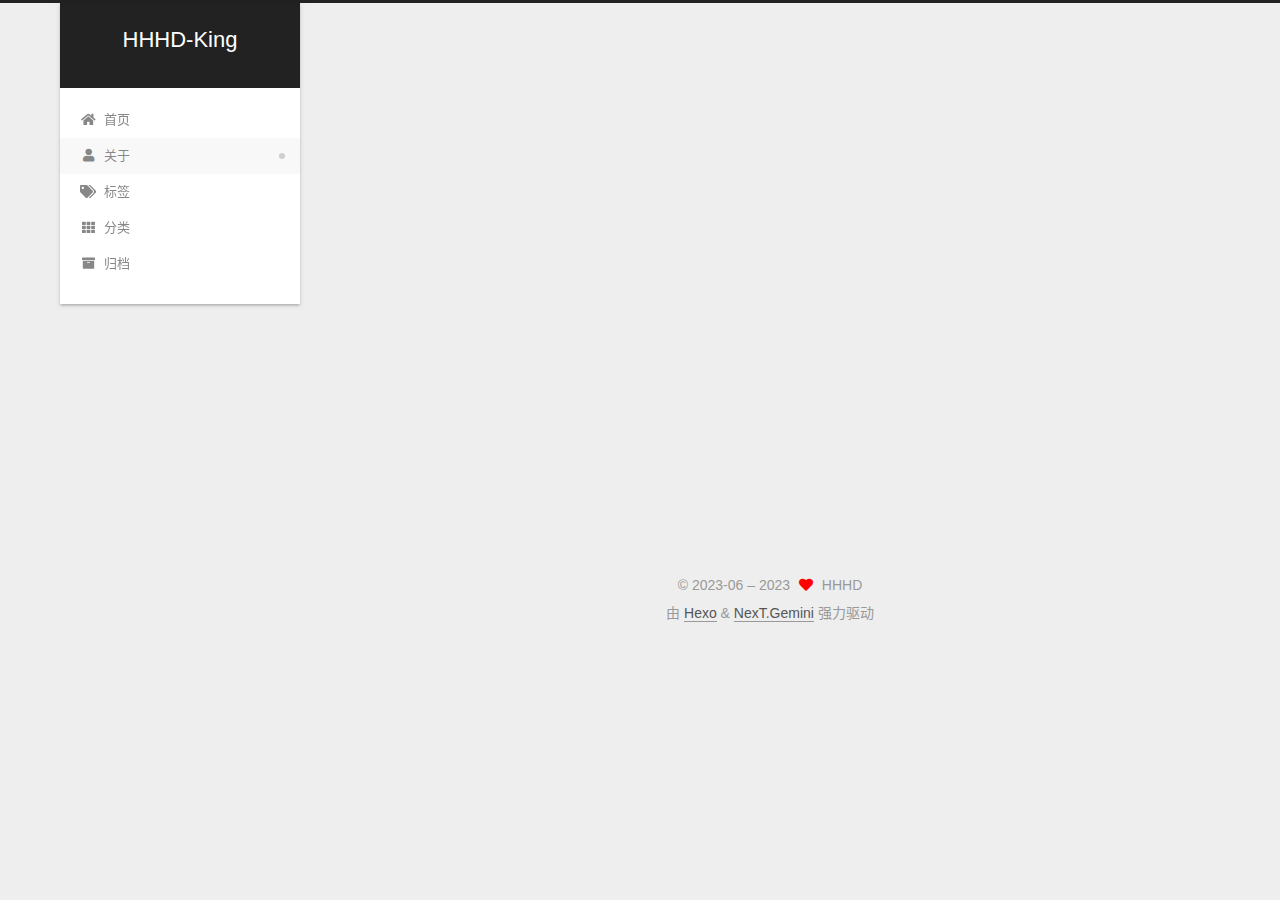
==== about/index.html @ 6ba6b98e "Site updated: 2023-06-23 20:03:58" ====
<!DOCTYPE html>
<html lang="zh-CN">
<head>
  <meta charset="UTF-8">
<meta name="viewport" content="width=device-width, initial-scale=1, maximum-scale=2">
<meta name="theme-color" content="#222">
<meta name="generator" content="Hexo 6.3.0">
  <link rel="apple-touch-icon" sizes="180x180" href="/images/apple-touch-icon-next.png">
  <link rel="icon" type="image/png" sizes="32x32" href="/images/favicon-32x32-next.png">
  <link rel="icon" type="image/png" sizes="16x16" href="/images/favicon-16x16-next.png">
  <link rel="mask-icon" href="/images/logo.svg" color="#222">

<link rel="stylesheet" href="/css/main.css">


<link rel="stylesheet" href="/lib/font-awesome/css/all.min.css">

<script id="hexo-configurations">
    var NexT = window.NexT || {};
    var CONFIG = {"hostname":"example.com","root":"/","scheme":"Gemini","version":"7.8.0","exturl":false,"sidebar":{"position":"left","display":"post","padding":18,"offset":12,"onmobile":false},"copycode":{"enable":false,"show_result":false,"style":null},"back2top":{"enable":true,"sidebar":false,"scrollpercent":false},"bookmark":{"enable":false,"color":"#222","save":"auto"},"fancybox":false,"mediumzoom":false,"lazyload":false,"pangu":false,"comments":{"style":"tabs","active":null,"storage":true,"lazyload":false,"nav":null},"algolia":{"hits":{"per_page":10},"labels":{"input_placeholder":"Search for Posts","hits_empty":"We didn't find any results for the search: ${query}","hits_stats":"${hits} results found in ${time} ms"}},"localsearch":{"enable":false,"trigger":"auto","top_n_per_article":1,"unescape":false,"preload":false},"motion":{"enable":true,"async":false,"transition":{"post_block":"fadeIn","post_header":"slideDownIn","post_body":"slideDownIn","coll_header":"slideLeftIn","sidebar":"slideUpIn"}}};
  </script>

  <meta name="description" content="时间有限">
<meta property="og:type" content="website">
<meta property="og:title" content="关于">
<meta property="og:url" content="http://example.com/about/index.html">
<meta property="og:site_name" content="HHHD-King">
<meta property="og:description" content="时间有限">
<meta property="og:locale" content="zh_CN">
<meta property="article:published_time" content="2023-06-23T11:32:41.000Z">
<meta property="article:modified_time" content="2023-06-23T11:34:13.436Z">
<meta property="article:author" content="HHHD">
<meta name="twitter:card" content="summary">

<link rel="canonical" href="http://example.com/about/">


<script id="page-configurations">
  // https://hexo.io/docs/variables.html
  CONFIG.page = {
    sidebar: "",
    isHome : false,
    isPost : false,
    lang   : 'zh-CN'
  };
</script>

  <title>关于 | HHHD-King
</title>
  






  <noscript>
  <style>
  .use-motion .brand,
  .use-motion .menu-item,
  .sidebar-inner,
  .use-motion .post-block,
  .use-motion .pagination,
  .use-motion .comments,
  .use-motion .post-header,
  .use-motion .post-body,
  .use-motion .collection-header { opacity: initial; }

  .use-motion .site-title,
  .use-motion .site-subtitle {
    opacity: initial;
    top: initial;
  }

  .use-motion .logo-line-before i { left: initial; }
  .use-motion .logo-line-after i { right: initial; }
  </style>
</noscript>

</head>

<body itemscope itemtype="http://schema.org/WebPage">
  <div class="container use-motion">
    <div class="headband"></div>

    <header class="header" itemscope itemtype="http://schema.org/WPHeader">
      <div class="header-inner"><div class="site-brand-container">
  <div class="site-nav-toggle">
    <div class="toggle" aria-label="切换导航栏">
      <span class="toggle-line toggle-line-first"></span>
      <span class="toggle-line toggle-line-middle"></span>
      <span class="toggle-line toggle-line-last"></span>
    </div>
  </div>

  <div class="site-meta">

    <a href="/" class="brand" rel="start">
      <span class="logo-line-before"><i></i></span>
      <h1 class="site-title">HHHD-King</h1>
      <span class="logo-line-after"><i></i></span>
    </a>
      <p class="site-subtitle" itemprop="description"> </p>
  </div>

  <div class="site-nav-right">
    <div class="toggle popup-trigger">
    </div>
  </div>
</div>




<nav class="site-nav">
  <ul id="menu" class="main-menu menu">
        <li class="menu-item menu-item-home">

    <a href="/" rel="section"><i class="fa fa-home fa-fw"></i>首页</a>

  </li>
        <li class="menu-item menu-item-about">

    <a href="/about/" rel="section"><i class="fa fa-user fa-fw"></i>关于</a>

  </li>
        <li class="menu-item menu-item-tags">

    <a href="/tags/" rel="section"><i class="fa fa-tags fa-fw"></i>标签</a>

  </li>
        <li class="menu-item menu-item-categories">

    <a href="/categories/" rel="section"><i class="fa fa-th fa-fw"></i>分类</a>

  </li>
        <li class="menu-item menu-item-archives">

    <a href="/archives/" rel="section"><i class="fa fa-archive fa-fw"></i>归档</a>

  </li>
  </ul>
</nav>




</div>
    </header>

    
  <div class="back-to-top">
    <i class="fa fa-arrow-up"></i>
    <span>0%</span>
  </div>


    <main class="main">
      <div class="main-inner">
        <div class="content-wrap">
          
  
  

          <div class="content page posts-expand">
            

    
    
    
    <div class="post-block" lang="zh-CN">
      <header class="post-header">

<h1 class="post-title" itemprop="name headline">关于
</h1>

<div class="post-meta">
  

</div>

</header>

      
      
      
      <div class="post-body">
          
      </div>
      
      
      
    </div>
    

    
    
    


          </div>
          

<script>
  window.addEventListener('tabs:register', () => {
    let { activeClass } = CONFIG.comments;
    if (CONFIG.comments.storage) {
      activeClass = localStorage.getItem('comments_active') || activeClass;
    }
    if (activeClass) {
      let activeTab = document.querySelector(`a[href="#comment-${activeClass}"]`);
      if (activeTab) {
        activeTab.click();
      }
    }
  });
  if (CONFIG.comments.storage) {
    window.addEventListener('tabs:click', event => {
      if (!event.target.matches('.tabs-comment .tab-content .tab-pane')) return;
      let commentClass = event.target.classList[1];
      localStorage.setItem('comments_active', commentClass);
    });
  }
</script>

        </div>
          
  
  <div class="toggle sidebar-toggle">
    <span class="toggle-line toggle-line-first"></span>
    <span class="toggle-line toggle-line-middle"></span>
    <span class="toggle-line toggle-line-last"></span>
  </div>

  <aside class="sidebar">
    <div class="sidebar-inner">

      <ul class="sidebar-nav motion-element">
        <li class="sidebar-nav-toc">
          文章目录
        </li>
        <li class="sidebar-nav-overview">
          站点概览
        </li>
      </ul>

      <!--noindex-->
      <div class="post-toc-wrap sidebar-panel">
      </div>
      <!--/noindex-->

      <div class="site-overview-wrap sidebar-panel">
        <div class="site-author motion-element" itemprop="author" itemscope itemtype="http://schema.org/Person">
    <img class="site-author-image" itemprop="image" alt="HHHD"
      src="/images/%E7%9D%AB%E8%A7%92%E5%AE%88%E5%AE%AB6.jpg">
  <p class="site-author-name" itemprop="name">HHHD</p>
  <div class="site-description" itemprop="description">时间有限</div>
</div>
<div class="site-state-wrap motion-element">
  <nav class="site-state">
      <div class="site-state-item site-state-posts">
          <a href="/archives/">
        
          <span class="site-state-item-count">1</span>
          <span class="site-state-item-name">日志</span>
        </a>
      </div>
  </nav>
</div>



      </div>

    </div>
  </aside>
  <div id="sidebar-dimmer"></div>


      </div>
    </main>

    <footer class="footer">
      <div class="footer-inner">
        

        

<div class="copyright">
  
  &copy; 2023-06 – 
  <span itemprop="copyrightYear">2023</span>
  <span class="with-love">
    <i class="fa fa-heart"></i>
  </span>
  <span class="author" itemprop="copyrightHolder">HHHD</span>
</div>
  <div class="powered-by">由 <a href="https://hexo.io/" class="theme-link" rel="noopener" target="_blank">Hexo</a> & <a href="https://theme-next.org/" class="theme-link" rel="noopener" target="_blank">NexT.Gemini</a> 强力驱动
  </div>

        








      </div>
    </footer>
  </div>

  
  <script src="/lib/anime.min.js"></script>
  <script src="/lib/velocity/velocity.min.js"></script>
  <script src="/lib/velocity/velocity.ui.min.js"></script>

<script src="/js/utils.js"></script>

<script src="/js/motion.js"></script>


<script src="/js/schemes/pisces.js"></script>


<script src="/js/next-boot.js"></script>




  















  

  

</body>
</html>
---- css/main.css ----
:root {
  --body-bg-color: #eee;
  --content-bg-color: #fff;
  --card-bg-color: #f5f5f5;
  --text-color: #555;
  --blockquote-color: #666;
  --link-color: #555;
  --link-hover-color: #222;
  --brand-color: #fff;
  --brand-hover-color: #fff;
  --table-row-odd-bg-color: #f9f9f9;
  --table-row-hover-bg-color: #f5f5f5;
  --menu-item-bg-color: #f5f5f5;
  --btn-default-bg: #fff;
  --btn-default-color: #555;
  --btn-default-border-color: #555;
  --btn-default-hover-bg: #222;
  --btn-default-hover-color: #fff;
  --btn-default-hover-border-color: #222;
}
html {
  line-height: 1.15; /* 1 */
  -webkit-text-size-adjust: 100%; /* 2 */
}
body {
  margin: 0;
}
main {
  display: block;
}
h1 {
  font-size: 2em;
  margin: 0.67em 0;
}
hr {
  box-sizing: content-box; /* 1 */
  height: 0; /* 1 */
  overflow: visible; /* 2 */
}
pre {
  font-family: monospace, monospace; /* 1 */
  font-size: 1em; /* 2 */
}
a {
  background: transparent;
}
abbr[title] {
  border-bottom: none; /* 1 */
  text-decoration: underline; /* 2 */
  text-decoration: underline dotted; /* 2 */
}
b,
strong {
  font-weight: bolder;
}
code,
kbd,
samp {
  font-family: monospace, monospace; /* 1 */
  font-size: 1em; /* 2 */
}
small {
  font-size: 80%;
}
sub,
sup {
  font-size: 75%;
  line-height: 0;
  position: relative;
  vertical-align: baseline;
}
sub {
  bottom: -0.25em;
}
sup {
  top: -0.5em;
}
img {
  border-style: none;
}
button,
input,
optgroup,
select,
textarea {
  font-family: inherit; /* 1 */
  font-size: 100%; /* 1 */
  line-height: 1.15; /* 1 */
  margin: 0; /* 2 */
}
button,
input {
/* 1 */
  overflow: visible;
}
button,
select {
/* 1 */
  text-transform: none;
}
button,
[type='button'],
[type='reset'],
[type='submit'] {
  -webkit-appearance: button;
}
button::-moz-focus-inner,
[type='button']::-moz-focus-inner,
[type='reset']::-moz-focus-inner,
[type='submit']::-moz-focus-inner {
  border-style: none;
  padding: 0;
}
button:-moz-focusring,
[type='button']:-moz-focusring,
[type='reset']:-moz-focusring,
[type='submit']:-moz-focusring {
  outline: 1px dotted ButtonText;
}
fieldset {
  padding: 0.35em 0.75em 0.625em;
}
legend {
  box-sizing: border-box; /* 1 */
  color: inherit; /* 2 */
  display: table; /* 1 */
  max-width: 100%; /* 1 */
  padding: 0; /* 3 */
  white-space: normal; /* 1 */
}
progress {
  vertical-align: baseline;
}
textarea {
  overflow: auto;
}
[type='checkbox'],
[type='radio'] {
  box-sizing: border-box; /* 1 */
  padding: 0; /* 2 */
}
[type='number']::-webkit-inner-spin-button,
[type='number']::-webkit-outer-spin-button {
  height: auto;
}
[type='search'] {
  outline-offset: -2px; /* 2 */
  -webkit-appearance: textfield; /* 1 */
}
[type='search']::-webkit-search-decoration {
  -webkit-appearance: none;
}
::-webkit-file-upload-button {
  font: inherit; /* 2 */
  -webkit-appearance: button; /* 1 */
}
details {
  display: block;
}
summary {
  display: list-item;
}
template {
  display: none;
}
[hidden] {
  display: none;
}
::selection {
  background: #262a30;
  color: #eee;
}
html,
body {
  height: 100%;
}
body {
  background: var(--body-bg-color);
  color: var(--text-color);
  font-family: 'Lato', "PingFang SC", "Microsoft YaHei", sans-serif;
  font-size: 1em;
  line-height: 2;
}
@media (max-width: 991px) {
  body {
    padding-left: 0 !important;
    padding-right: 0 !important;
  }
}
h1,
h2,
h3,
h4,
h5,
h6 {
  font-family: 'Lato', "PingFang SC", "Microsoft YaHei", sans-serif;
  font-weight: bold;
  line-height: 1.5;
  margin: 20px 0 15px;
}
h1 {
  font-size: 1.5em;
}
h2 {
  font-size: 1.375em;
}
h3 {
  font-size: 1.25em;
}
h4 {
  font-size: 1.125em;
}
h5 {
  font-size: 1em;
}
h6 {
  font-size: 0.875em;
}
p {
  margin: 0 0 20px 0;
}
a,
span.exturl {
  border-bottom: 1px solid #999;
  color: var(--link-color);
  outline: 0;
  text-decoration: none;
  overflow-wrap: break-word;
  word-wrap: break-word;
  cursor: pointer;
}
a:hover,
span.exturl:hover {
  border-bottom-color: var(--link-hover-color);
  color: var(--link-hover-color);
}
iframe,
img,
video {
  display: block;
  margin-left: auto;
  margin-right: auto;
  max-width: 100%;
}
hr {
  background-image: repeating-linear-gradient(-45deg, #ddd, #ddd 4px, transparent 4px, transparent 8px);
  border: 0;
  height: 3px;
  margin: 40px 0;
}
blockquote {
  border-left: 4px solid #ddd;
  color: var(--blockquote-color);
  margin: 0;
  padding: 0 15px;
}
blockquote cite::before {
  content: '-';
  padding: 0 5px;
}
dt {
  font-weight: bold;
}
dd {
  margin: 0;
  padding: 0;
}
kbd {
  background-color: #f5f5f5;
  background-image: linear-gradient(#eee, #fff, #eee);
  border: 1px solid #ccc;
  border-radius: 0.2em;
  box-shadow: 0.1em 0.1em 0.2em rgba(0,0,0,0.1);
  color: #555;
  font-family: inherit;
  padding: 0.1em 0.3em;
  white-space: nowrap;
}
.table-container {
  overflow: auto;
}
table {
  border-collapse: collapse;
  border-spacing: 0;
  font-size: 0.875em;
  margin: 0 0 20px 0;
  width: 100%;
}
tbody tr:nth-of-type(odd) {
  background: var(--table-row-odd-bg-color);
}
tbody tr:hover {
  background: var(--table-row-hover-bg-color);
}
caption,
th,
td {
  font-weight: normal;
  padding: 8px;
  vertical-align: middle;
}
th,
td {
  border: 1px solid #ddd;
  border-bottom: 3px solid #ddd;
}
th {
  font-weight: 700;
  padding-bottom: 10px;
}
td {
  border-bottom-width: 1px;
}
.btn {
  background: var(--btn-default-bg);
  border: 2px solid var(--btn-default-border-color);
  border-radius: 2px;
  color: var(--btn-default-color);
  display: inline-block;
  font-size: 0.875em;
  line-height: 2;
  padding: 0 20px;
  text-decoration: none;
  transition-property: background-color;
  transition-delay: 0s;
  transition-duration: 0.2s;
  transition-timing-function: ease-in-out;
}
.btn:hover {
  background: var(--btn-default-hover-bg);
  border-color: var(--btn-default-hover-border-color);
  color: var(--btn-default-hover-color);
}
.btn + .btn {
  margin: 0 0 8px 8px;
}
.btn .fa-fw {
  text-align: left;
  width: 1.285714285714286em;
}
.toggle {
  line-height: 0;
}
.toggle .toggle-line {
  background: #fff;
  display: inline-block;
  height: 2px;
  left: 0;
  position: relative;
  top: 0;
  transition: all 0.4s;
  vertical-align: top;
  width: 100%;
}
.toggle .toggle-line:not(:first-child) {
  margin-top: 3px;
}
.toggle.toggle-arrow .toggle-line-first {
  left: 50%;
  top: 2px;
  transform: rotate(45deg);
  width: 50%;
}
.toggle.toggle-arrow .toggle-line-middle {
  left: 2px;
  width: 90%;
}
.toggle.toggle-arrow .toggle-line-last {
  left: 50%;
  top: -2px;
  transform: rotate(-45deg);
  width: 50%;
}
.toggle.toggle-close .toggle-line-first {
  transform: rotate(-45deg);
  top: 5px;
}
.toggle.toggle-close .toggle-line-middle {
  opacity: 0;
}
.toggle.toggle-close .toggle-line-last {
  transform: rotate(45deg);
  top: -5px;
}
.highlight,
pre {
  background: #f7f7f7;
  color: #4d4d4c;
  line-height: 1.6;
  margin: 0 auto 20px;
}
pre,
code {
  font-family: consolas, Menlo, monospace, "PingFang SC", "Microsoft YaHei";
}
code {
  background: #eee;
  border-radius: 3px;
  color: #555;
  padding: 2px 4px;
  overflow-wrap: break-word;
  word-wrap: break-word;
}
.highlight *::selection {
  background: #d6d6d6;
}
.highlight pre {
  border: 0;
  margin: 0;
  padding: 10px 0;
}
.highlight table {
  border: 0;
  margin: 0;
  width: auto;
}
.highlight td {
  border: 0;
  padding: 0;
}
.highlight figcaption {
  background: #eff2f3;
  color: #4d4d4c;
  display: flex;
  font-size: 0.875em;
  justify-content: space-between;
  line-height: 1.2;
  padding: 0.5em;
}
.highlight figcaption a {
  color: #4d4d4c;
}
.highlight figcaption a:hover {
  border-bottom-color: #4d4d4c;
}
.highlight .gutter {
  -moz-user-select: none;
  -ms-user-select: none;
  -webkit-user-select: none;
  user-select: none;
}
.highlight .gutter pre {
  background: #eff2f3;
  color: #869194;
  padding-left: 10px;
  padding-right: 10px;
  text-align: right;
}
.highlight .code pre {
  background: #f7f7f7;
  padding-left: 10px;
  width: 100%;
}
.gist table {
  width: auto;
}
.gist table td {
  border: 0;
}
pre {
  overflow: auto;
  padding: 10px;
}
pre code {
  background: none;
  color: #4d4d4c;
  font-size: 0.875em;
  padding: 0;
  text-shadow: none;
}
pre .deletion {
  background: #fdd;
}
pre .addition {
  background: #dfd;
}
pre .meta {
  color: #eab700;
  -moz-user-select: none;
  -ms-user-select: none;
  -webkit-user-select: none;
  user-select: none;
}
pre .comment {
  color: #8e908c;
}
pre .variable,
pre .attribute,
pre .tag,
pre .name,
pre .regexp,
pre .ruby .constant,
pre .xml .tag .title,
pre .xml .pi,
pre .xml .doctype,
pre .html .doctype,
pre .css .id,
pre .css .class,
pre .css .pseudo {
  color: #c82829;
}
pre .number,
pre .preprocessor,
pre .built_in,
pre .builtin-name,
pre .literal,
pre .params,
pre .constant,
pre .command {
  color: #f5871f;
}
pre .ruby .class .title,
pre .css .rules .attribute,
pre .string,
pre .symbol,
pre .value,
pre .inheritance,
pre .header,
pre .ruby .symbol,
pre .xml .cdata,
pre .special,
pre .formula {
  color: #718c00;
}
pre .title,
pre .css .hexcolor {
  color: #3e999f;
}
pre .function,
pre .python .decorator,
pre .python .title,
pre .ruby .function .title,
pre .ruby .title .keyword,
pre .perl .sub,
pre .javascript .title,
pre .coffeescript .title {
  color: #4271ae;
}
pre .keyword,
pre .javascript .function {
  color: #8959a8;
}
.blockquote-center {
  border-left: none;
  margin: 40px 0;
  padding: 0;
  position: relative;
  text-align: center;
}
.blockquote-center .fa {
  display: block;
  opacity: 0.6;
  position: absolute;
  width: 100%;
}
.blockquote-center .fa-quote-left {
  border-top: 1px solid #ccc;
  text-align: left;
  top: -20px;
}
.blockquote-center .fa-quote-right {
  border-bottom: 1px solid #ccc;
  text-align: right;
  bottom: -20px;
}
.blockquote-center p,
.blockquote-center div {
  text-align: center;
}
.post-body .group-picture img {
  margin: 0 auto;
  padding: 0 3px;
}
.group-picture-row {
  margin-bottom: 6px;
  overflow: hidden;
}
.group-picture-column {
  float: left;
  margin-bottom: 10px;
}
.post-body .label {
  color: #555;
  display: inline;
  padding: 0 2px;
}
.post-body .label.default {
  background: #f0f0f0;
}
.post-body .label.primary {
  background: #efe6f7;
}
.post-body .label.info {
  background: #e5f2f8;
}
.post-body .label.success {
  background: #e7f4e9;
}
.post-body .label.warning {
  background: #fcf6e1;
}
.post-body .label.danger {
  background: #fae8eb;
}
.post-body .tabs {
  margin-bottom: 20px;
}
.post-body .tabs,
.tabs-comment {
  display: block;
  padding-top: 10px;
  position: relative;
}
.post-body .tabs ul.nav-tabs,
.tabs-comment ul.nav-tabs {
  display: flex;
  flex-wrap: wrap;
  margin: 0;
  margin-bottom: -1px;
  padding: 0;
}
@media (max-width: 413px) {
  .post-body .tabs ul.nav-tabs,
  .tabs-comment ul.nav-tabs {
    display: block;
    margin-bottom: 5px;
  }
}
.post-body .tabs ul.nav-tabs li.tab,
.tabs-comment ul.nav-tabs li.tab {
  border-bottom: 1px solid #ddd;
  border-left: 1px solid transparent;
  border-right: 1px solid transparent;
  border-top: 3px solid transparent;
  flex-grow: 1;
  list-style-type: none;
  border-radius: 0 0 0 0;
}
@media (max-width: 413px) {
  .post-body .tabs ul.nav-tabs li.tab,
  .tabs-comment ul.nav-tabs li.tab {
    border-bottom: 1px solid transparent;
    border-left: 3px solid transparent;
    border-right: 1px solid transparent;
    border-top: 1px solid transparent;
  }
}
@media (max-width: 413px) {
  .post-body .tabs ul.nav-tabs li.tab,
  .tabs-comment ul.nav-tabs li.tab {
    border-radius: 0;
  }
}
.post-body .tabs ul.nav-tabs li.tab a,
.tabs-comment ul.nav-tabs li.tab a {
  border-bottom: initial;
  display: block;
  line-height: 1.8;
  outline: 0;
  padding: 0.25em 0.75em;
  text-align: center;
  transition-delay: 0s;
  transition-duration: 0.2s;
  transition-timing-function: ease-out;
}
.post-body .tabs ul.nav-tabs li.tab a i,
.tabs-comment ul.nav-tabs li.tab a i {
  width: 1.285714285714286em;
}
.post-body .tabs ul.nav-tabs li.tab.active,
.tabs-comment ul.nav-tabs li.tab.active {
  border-bottom: 1px solid transparent;
  border-left: 1px solid #ddd;
  border-right: 1px solid #ddd;
  border-top: 3px solid #fc6423;
}
@media (max-width: 413px) {
  .post-body .tabs ul.nav-tabs li.tab.active,
  .tabs-comment ul.nav-tabs li.tab.active {
    border-bottom: 1px solid #ddd;
    border-left: 3px solid #fc6423;
    border-right: 1px solid #ddd;
    border-top: 1px solid #ddd;
  }
}
.post-body .tabs ul.nav-tabs li.tab.active a,
.tabs-comment ul.nav-tabs li.tab.active a {
  color: var(--link-color);
  cursor: default;
}
.post-body .tabs .tab-content .tab-pane,
.tabs-comment .tab-content .tab-pane {
  border: 1px solid #ddd;
  border-top: 0;
  padding: 20px 20px 0 20px;
  border-radius: 0;
}
.post-body .tabs .tab-content .tab-pane:not(.active),
.tabs-comment .tab-content .tab-pane:not(.active) {
  display: none;
}
.post-body .tabs .tab-content .tab-pane.active,
.tabs-comment .tab-content .tab-pane.active {
  display: block;
}
.post-body .tabs .tab-content .tab-pane.active:nth-of-type(1),
.tabs-comment .tab-content .tab-pane.active:nth-of-type(1) {
  border-radius: 0 0 0 0;
}
@media (max-width: 413px) {
  .post-body .tabs .tab-content .tab-pane.active:nth-of-type(1),
  .tabs-comment .tab-content .tab-pane.active:nth-of-type(1) {
    border-radius: 0;
  }
}
.post-body .note {
  border-radius: 3px;
  margin-bottom: 20px;
  padding: 1em;
  position: relative;
  border: 1px solid #eee;
  border-left-width: 5px;
}
.post-body .note h2,
.post-body .note h3,
.post-body .note h4,
.post-body .note h5,
.post-body .note h6 {
  margin-top: 0;
  border-bottom: initial;
  margin-bottom: 0;
  padding-top: 0;
}
.post-body .note p:first-child,
.post-body .note ul:first-child,
.post-body .note ol:first-child,
.post-body .note table:first-child,
.post-body .note pre:first-child,
.post-body .note blockquote:first-child,
.post-body .note img:first-child {
  margin-top: 0;
}
.post-body .note p:last-child,
.post-body .note ul:last-child,
.post-body .note ol:last-child,
.post-body .note table:last-child,
.post-body .note pre:last-child,
.post-body .note blockquote:last-child,
.post-body .note img:last-child {
  margin-bottom: 0;
}
.post-body .note.default {
  border-left-color: #777;
}
.post-body .note.default h2,
.post-body .note.default h3,
.post-body .note.default h4,
.post-body .note.default h5,
.post-body .note.default h6 {
  color: #777;
}
.post-body .note.primary {
  border-left-color: #6f42c1;
}
.post-body .note.primary h2,
.post-body .note.primary h3,
.post-body .note.primary h4,
.post-body .note.primary h5,
.post-body .note.primary h6 {
  color: #6f42c1;
}
.post-body .note.info {
  border-left-color: #428bca;
}
.post-body .note.info h2,
.post-body .note.info h3,
.post-body .note.info h4,
.post-body .note.info h5,
.post-body .note.info h6 {
  color: #428bca;
}
.post-body .note.success {
  border-left-color: #5cb85c;
}
.post-body .note.success h2,
.post-body .note.success h3,
.post-body .note.success h4,
.post-body .note.success h5,
.post-body .note.success h6 {
  color: #5cb85c;
}
.post-body .note.warning {
  border-left-color: #f0ad4e;
}
.post-body .note.warning h2,
.post-body .note.warning h3,
.post-body .note.warning h4,
.post-body .note.warning h5,
.post-body .note.warning h6 {
  color: #f0ad4e;
}
.post-body .note.danger {
  border-left-color: #d9534f;
}
.post-body .note.danger h2,
.post-body .note.danger h3,
.post-body .note.danger h4,
.post-body .note.danger h5,
.post-body .note.danger h6 {
  color: #d9534f;
}
.pagination .prev,
.pagination .next,
.pagination .page-number,
.pagination .space {
  display: inline-block;
  margin: 0 10px;
  padding: 0 11px;
  position: relative;
  top: -1px;
}
@media (max-width: 767px) {
  .pagination .prev,
  .pagination .next,
  .pagination .page-number,
  .pagination .space {
    margin: 0 5px;
  }
}
.pagination {
  border-top: 1px solid #eee;
  margin: 120px 0 0;
  text-align: center;
}
.pagination .prev,
.pagination .next,
.pagination .page-number {
  border-bottom: 0;
  border-top: 1px solid #eee;
  transition-property: border-color;
  transition-delay: 0s;
  transition-duration: 0.2s;
  transition-timing-function: ease-in-out;
}
.pagination .prev:hover,
.pagination .next:hover,
.pagination .page-number:hover {
  border-top-color: #222;
}
.pagination .space {
  margin: 0;
  padding: 0;
}
.pagination .prev {
  margin-left: 0;
}
.pagination .next {
  margin-right: 0;
}
.pagination .page-number.current {
  background: #ccc;
  border-top-color: #ccc;
  color: #fff;
}
@media (max-width: 767px) {
  .pagination {
    border-top: none;
  }
  .pagination .prev,
  .pagination .next,
  .pagination .page-number {
    border-bottom: 1px solid #eee;
    border-top: 0;
    margin-bottom: 10px;
    padding: 0 10px;
  }
  .pagination .prev:hover,
  .pagination .next:hover,
  .pagination .page-number:hover {
    border-bottom-color: #222;
  }
}
.comments {
  margin-top: 60px;
  overflow: hidden;
}
.comment-button-group {
  display: flex;
  flex-wrap: wrap-reverse;
  justify-content: center;
  margin: 1em 0;
}
.comment-button-group .comment-button {
  margin: 0.1em 0.2em;
}
.comment-button-group .comment-button.active {
  background: var(--btn-default-hover-bg);
  border-color: var(--btn-default-hover-border-color);
  color: var(--btn-default-hover-color);
}
.comment-position {
  display: none;
}
.comment-position.active {
  display: block;
}
.tabs-comment {
  background: var(--content-bg-color);
  margin-top: 4em;
  padding-top: 0;
}
.tabs-comment .comments {
  border: 0;
  box-shadow: none;
  margin-top: 0;
  padding-top: 0;
}
.container {
  min-height: 100%;
  position: relative;
}
.main-inner {
  margin: 0 auto;
  width: calc(100% - 20px);
}
@media (min-width: 1200px) {
  .main-inner {
    width: 1160px;
  }
}
@media (min-width: 1600px) {
  .main-inner {
    width: 73%;
  }
}
@media (max-width: 767px) {
  .content-wrap {
    padding: 0 20px;
  }
}
.header {
  background: transparent;
}
.header-inner {
  margin: 0 auto;
  width: calc(100% - 20px);
}
@media (min-width: 1200px) {
  .header-inner {
    width: 1160px;
  }
}
@media (min-width: 1600px) {
  .header-inner {
    width: 73%;
  }
}
.site-brand-container {
  display: flex;
  flex-shrink: 0;
  padding: 0 10px;
}
.headband {
  background: #222;
  height: 3px;
}
.site-meta {
  flex-grow: 1;
  text-align: center;
}
@media (max-width: 767px) {
  .site-meta {
    text-align: center;
  }
}
.brand {
  border-bottom: none;
  color: var(--brand-color);
  display: inline-block;
  line-height: 1.375em;
  padding: 0 40px;
  position: relative;
}
.brand:hover {
  color: var(--brand-hover-color);
}
.site-title {
  font-family: 'Lato', "PingFang SC", "Microsoft YaHei", sans-serif;
  font-size: 1.375em;
  font-weight: normal;
  margin: 0;
}
.site-subtitle {
  color: #ddd;
  font-size: 0.8125em;
  margin: 10px 0;
}
.use-motion .brand {
  opacity: 0;
}
.use-motion .site-title,
.use-motion .site-subtitle,
.use-motion .custom-logo-image {
  opacity: 0;
  position: relative;
  top: -10px;
}
.site-nav-toggle,
.site-nav-right {
  display: none;
}
@media (max-width: 767px) {
  .site-nav-toggle,
  .site-nav-right {
    display: flex;
    flex-direction: column;
    justify-content: center;
  }
}
.site-nav-toggle .toggle,
.site-nav-right .toggle {
  color: var(--text-color);
  padding: 10px;
  width: 22px;
}
.site-nav-toggle .toggle .toggle-line,
.site-nav-right .toggle .toggle-line {
  background: var(--text-color);
  border-radius: 1px;
}
.site-nav {
  display: block;
}
@media (max-width: 767px) {
  .site-nav {
    clear: both;
    display: none;
  }
}
.site-nav.site-nav-on {
  display: block;
}
.menu {
  margin-top: 20px;
  padding-left: 0;
  text-align: center;
}
.menu-item {
  display: inline-block;
  list-style: none;
  margin: 0 10px;
}
@media (max-width: 767px) {
  .menu-item {
    display: block;
    margin-top: 10px;
  }
  .menu-item.menu-item-search {
    display: none;
  }
}
.menu-item a,
.menu-item span.exturl {
  border-bottom: 0;
  display: block;
  font-size: 0.8125em;
  transition-property: border-color;
  transition-delay: 0s;
  transition-duration: 0.2s;
  transition-timing-function: ease-in-out;
}
@media (hover: none) {
  .menu-item a:hover,
  .menu-item span.exturl:hover {
    border-bottom-color: transparent !important;
  }
}
.menu-item .fa,
.menu-item .fab,
.menu-item .far,
.menu-item .fas {
  margin-right: 8px;
}
.menu-item .badge {
  display: inline-block;
  font-weight: bold;
  line-height: 1;
  margin-left: 0.35em;
  margin-top: 0.35em;
  text-align: center;
  white-space: nowrap;
}
@media (max-width: 767px) {
  .menu-item .badge {
    float: right;
    margin-left: 0;
  }
}
.menu-item-active a,
.menu .menu-item a:hover,
.menu .menu-item span.exturl:hover {
  background: var(--menu-item-bg-color);
}
.use-motion .menu-item {
  opacity: 0;
}
.sidebar {
  background: #222;
  bottom: 0;
  box-shadow: inset 0 2px 6px #000;
  position: fixed;
  top: 0;
}
@media (max-width: 991px) {
  .sidebar {
    display: none;
  }
}
.sidebar-inner {
  color: #999;
  padding: 18px 10px;
  text-align: center;
}
.cc-license {
  margin-top: 10px;
  text-align: center;
}
.cc-license .cc-opacity {
  border-bottom: none;
  opacity: 0.7;
}
.cc-license .cc-opacity:hover {
  opacity: 0.9;
}
.cc-license img {
  display: inline-block;
}
.site-author-image {
  border: 1px solid #eee;
  display: block;
  margin: 0 auto;
  max-width: 120px;
  padding: 2px;
}
.site-author-name {
  color: var(--text-color);
  font-weight: 600;
  margin: 0;
  text-align: center;
}
.site-description {
  color: #999;
  font-size: 0.8125em;
  margin-top: 0;
  text-align: center;
}
.links-of-author {
  margin-top: 15px;
}
.links-of-author a,
.links-of-author span.exturl {
  border-bottom-color: #555;
  display: inline-block;
  font-size: 0.8125em;
  margin-bottom: 10px;
  margin-right: 10px;
  vertical-align: middle;
}
.links-of-author a::before,
.links-of-author span.exturl::before {
  background: #ffdab3;
  border-radius: 50%;
  content: ' ';
  display: inline-block;
  height: 4px;
  margin-right: 3px;
  vertical-align: middle;
  width: 4px;
}
.sidebar-button {
  margin-top: 15px;
}
.sidebar-button a {
  border: 1px solid #fc6423;
  border-radius: 4px;
  color: #fc6423;
  display: inline-block;
  padding: 0 15px;
}
.sidebar-button a .fa,
.sidebar-button a .fab,
.sidebar-button a .far,
.sidebar-button a .fas {
  margin-right: 5px;
}
.sidebar-button a:hover {
  background: #fc6423;
  border: 1px solid #fc6423;
  color: #fff;
}
.sidebar-button a:hover .fa,
.sidebar-button a:hover .fab,
.sidebar-button a:hover .far,
.sidebar-button a:hover .fas {
  color: #fff;
}
.links-of-blogroll {
  font-size: 0.8125em;
  margin-top: 10px;
}
.links-of-blogroll-title {
  font-size: 0.875em;
  font-weight: 600;
  margin-top: 0;
}
.links-of-blogroll-list {
  list-style: none;
  margin: 0;
  padding: 0;
}
#sidebar-dimmer {
  display: none;
}
@media (max-width: 767px) {
  #sidebar-dimmer {
    background: #000;
    display: block;
    height: 100%;
    left: 100%;
    opacity: 0;
    position: fixed;
    top: 0;
    width: 100%;
    z-index: 1100;
  }
  .sidebar-active + #sidebar-dimmer {
    opacity: 0.7;
    transform: translateX(-100%);
    transition: opacity 0.5s;
  }
}
.sidebar-nav {
  margin: 0;
  padding-bottom: 20px;
  padding-left: 0;
}
.sidebar-nav li {
  border-bottom: 1px solid transparent;
  color: var(--text-color);
  cursor: pointer;
  display: inline-block;
  font-size: 0.875em;
}
.sidebar-nav li.sidebar-nav-overview {
  margin-left: 10px;
}
.sidebar-nav li:hover {
  color: #fc6423;
}
.sidebar-nav .sidebar-nav-active {
  border-bottom-color: #fc6423;
  color: #fc6423;
}
.sidebar-nav .sidebar-nav-active:hover {
  color: #fc6423;
}
.sidebar-panel {
  display: none;
  overflow-x: hidden;
  overflow-y: auto;
}
.sidebar-panel-active {
  display: block;
}
.sidebar-toggle {
  background: #222;
  bottom: 45px;
  cursor: pointer;
  height: 14px;
  left: 30px;
  padding: 5px;
  position: fixed;
  width: 14px;
  z-index: 1300;
}
@media (max-width: 991px) {
  .sidebar-toggle {
    left: 20px;
    opacity: 0.8;
    display: none;
  }
}
.sidebar-toggle:hover .toggle-line {
  background: #fc6423;
}
.post-toc {
  font-size: 0.875em;
}
.post-toc ol {
  list-style: none;
  margin: 0;
  padding: 0 2px 5px 10px;
  text-align: left;
}
.post-toc ol > ol {
  padding-left: 0;
}
.post-toc ol a {
  transition-property: all;
  transition-delay: 0s;
  transition-duration: 0.2s;
  transition-timing-function: ease-in-out;
}
.post-toc .nav-item {
  line-height: 1.8;
  overflow: hidden;
  text-overflow: ellipsis;
  white-space: nowrap;
}
.post-toc .nav .nav-child {
  display: none;
}
.post-toc .nav .active > .nav-child {
  display: block;
}
.post-toc .nav .active-current > .nav-child {
  display: block;
}
.post-toc .nav .active-current > .nav-child > .nav-item {
  display: block;
}
.post-toc .nav .active > a {
  border-bottom-color: #fc6423;
  color: #fc6423;
}
.post-toc .nav .active-current > a {
  color: #fc6423;
}
.post-toc .nav .active-current > a:hover {
  color: #fc6423;
}
.site-state {
  display: flex;
  justify-content: center;
  line-height: 1.4;
  margin-top: 10px;
  overflow: hidden;
  text-align: center;
  white-space: nowrap;
}
.site-state-item {
  padding: 0 15px;
}
.site-state-item:not(:first-child) {
  border-left: 1px solid #eee;
}
.site-state-item a {
  border-bottom: none;
}
.site-state-item-count {
  display: block;
  font-size: 1em;
  font-weight: 600;
  text-align: center;
}
.site-state-item-name {
  color: #999;
  font-size: 0.8125em;
}
.footer {
  color: #999;
  font-size: 0.875em;
  padding: 20px 0;
}
.footer.footer-fixed {
  bottom: 0;
  left: 0;
  position: absolute;
  right: 0;
}
.footer-inner {
  box-sizing: border-box;
  margin: 0 auto;
  text-align: center;
  width: calc(100% - 20px);
}
@media (min-width: 1200px) {
  .footer-inner {
    width: 1160px;
  }
}
@media (min-width: 1600px) {
  .footer-inner {
    width: 73%;
  }
}
.languages {
  display: inline-block;
  font-size: 1.125em;
  position: relative;
}
.languages .lang-select-label span {
  margin: 0 0.5em;
}
.languages .lang-select {
  height: 100%;
  left: 0;
  opacity: 0;
  position: absolute;
  top: 0;
  width: 100%;
}
.with-love {
  color: #ff0000;
  display: inline-block;
  margin: 0 5px;
}
.powered-by,
.theme-info {
  display: inline-block;
}
@-moz-keyframes iconAnimate {
  0%, 100% {
    transform: scale(1);
  }
  10%, 30% {
    transform: scale(0.9);
  }
  20%, 40%, 60%, 80% {
    transform: scale(1.1);
  }
  50%, 70% {
    transform: scale(1.1);
  }
}
@-webkit-keyframes iconAnimate {
  0%, 100% {
    transform: scale(1);
  }
  10%, 30% {
    transform: scale(0.9);
  }
  20%, 40%, 60%, 80% {
    transform: scale(1.1);
  }
  50%, 70% {
    transform: scale(1.1);
  }
}
@-o-keyframes iconAnimate {
  0%, 100% {
    transform: scale(1);
  }
  10%, 30% {
    transform: scale(0.9);
  }
  20%, 40%, 60%, 80% {
    transform: scale(1.1);
  }
  50%, 70% {
    transform: scale(1.1);
  }
}
@keyframes iconAnimate {
  0%, 100% {
    transform: scale(1);
  }
  10%, 30% {
    transform: scale(0.9);
  }
  20%, 40%, 60%, 80% {
    transform: scale(1.1);
  }
  50%, 70% {
    transform: scale(1.1);
  }
}
.back-to-top {
  font-size: 12px;
  text-align: center;
  transition-delay: 0s;
  transition-duration: 0.2s;
  transition-timing-function: ease-in-out;
}
.back-to-top {
  background: #222;
  bottom: -100px;
  box-sizing: border-box;
  color: #fff;
  cursor: pointer;
  left: 30px;
  opacity: 0.6;
  padding: 0 6px;
  position: fixed;
  transition-property: bottom;
  z-index: 1300;
  width: 24px;
}
.back-to-top span {
  display: none;
}
.back-to-top:hover {
  color: #fc6423;
}
.back-to-top.back-to-top-on {
  bottom: 30px;
}
@media (max-width: 991px) {
  .back-to-top {
    left: 20px;
    opacity: 0.8;
  }
}
.post-body {
  font-family: 'Lato', "PingFang SC", "Microsoft YaHei", sans-serif;
  overflow-wrap: break-word;
  word-wrap: break-word;
}
@media (min-width: 1200px) {
  .post-body {
    font-size: 1.125em;
  }
}
.post-body .exturl .fa {
  font-size: 0.875em;
  margin-left: 4px;
}
.post-body .image-caption,
.post-body .figure .caption {
  color: #999;
  font-size: 0.875em;
  font-weight: bold;
  line-height: 1;
  margin: -20px auto 15px;
  text-align: center;
}
.post-sticky-flag {
  display: inline-block;
  transform: rotate(30deg);
}
.post-button {
  margin-top: 40px;
  text-align: center;
}
.use-motion .post-block,
.use-motion .pagination,
.use-motion .comments {
  opacity: 0;
}
.use-motion .post-header {
  opacity: 0;
}
.use-motion .post-body {
  opacity: 0;
}
.use-motion .collection-header {
  opacity: 0;
}
.posts-collapse {
  margin-left: 35px;
  position: relative;
}
@media (max-width: 767px) {
  .posts-collapse {
    margin-left: 0px;
    margin-right: 0px;
  }
}
.posts-collapse .collection-title {
  font-size: 1.125em;
  position: relative;
}
.posts-collapse .collection-title::before {
  background: #999;
  border: 1px solid #fff;
  border-radius: 50%;
  content: ' ';
  height: 10px;
  left: 0;
  margin-left: -6px;
  margin-top: -4px;
  position: absolute;
  top: 50%;
  width: 10px;
}
.posts-collapse .collection-year {
  font-size: 1.5em;
  font-weight: bold;
  margin: 60px 0;
  position: relative;
}
.posts-collapse .collection-year::before {
  background: #bbb;
  border-radius: 50%;
  content: ' ';
  height: 8px;
  left: 0;
  margin-left: -4px;
  margin-top: -4px;
  position: absolute;
  top: 50%;
  width: 8px;
}
.posts-collapse .collection-header {
  display: block;
  margin: 0 0 0 20px;
}
.posts-collapse .collection-header small {
  color: #bbb;
  margin-left: 5px;
}
.posts-collapse .post-header {
  border-bottom: 1px dashed #ccc;
  margin: 30px 0;
  padding-left: 15px;
  position: relative;
  transition-property: border;
  transition-delay: 0s;
  transition-duration: 0.2s;
  transition-timing-function: ease-in-out;
}
.posts-collapse .post-header::before {
  background: #bbb;
  border: 1px solid #fff;
  border-radius: 50%;
  content: ' ';
  height: 6px;
  left: 0;
  margin-left: -4px;
  position: absolute;
  top: 0.75em;
  transition-property: background;
  width: 6px;
  transition-delay: 0s;
  transition-duration: 0.2s;
  transition-timing-function: ease-in-out;
}
.posts-collapse .post-header:hover {
  border-bottom-color: #666;
}
.posts-collapse .post-header:hover::before {
  background: #222;
}
.posts-collapse .post-meta {
  display: inline;
  font-size: 0.75em;
  margin-right: 10px;
}
.posts-collapse .post-title {
  display: inline;
}
.posts-collapse .post-title a,
.posts-collapse .post-title span.exturl {
  border-bottom: none;
  color: var(--link-color);
}
.posts-collapse .post-title .fa-external-link-alt {
  font-size: 0.875em;
  margin-left: 5px;
}
.posts-collapse::before {
  background: #f5f5f5;
  content: ' ';
  height: 100%;
  left: 0;
  margin-left: -2px;
  position: absolute;
  top: 1.25em;
  width: 4px;
}
.post-eof {
  background: #ccc;
  height: 1px;
  margin: 80px auto 60px;
  text-align: center;
  width: 8%;
}
.post-block:last-of-type .post-eof {
  display: none;
}
.content {
  padding-top: 40px;
}
@media (min-width: 992px) {
  .post-body {
    text-align: justify;
  }
}
@media (max-width: 991px) {
  .post-body {
    text-align: justify;
  }
}
.post-body h1,
.post-body h2,
.post-body h3,
.post-body h4,
.post-body h5,
.post-body h6 {
  padding-top: 10px;
}
.post-body h1 .header-anchor,
.post-body h2 .header-anchor,
.post-body h3 .header-anchor,
.post-body h4 .header-anchor,
.post-body h5 .header-anchor,
.post-body h6 .header-anchor {
  border-bottom-style: none;
  color: #ccc;
  float: right;
  margin-left: 10px;
  visibility: hidden;
}
.post-body h1 .header-anchor:hover,
.post-body h2 .header-anchor:hover,
.post-body h3 .header-anchor:hover,
.post-body h4 .header-anchor:hover,
.post-body h5 .header-anchor:hover,
.post-body h6 .header-anchor:hover {
  color: inherit;
}
.post-body h1:hover .header-anchor,
.post-body h2:hover .header-anchor,
.post-body h3:hover .header-anchor,
.post-body h4:hover .header-anchor,
.post-body h5:hover .header-anchor,
.post-body h6:hover .header-anchor {
  visibility: visible;
}
.post-body iframe,
.post-body img,
.post-body video {
  margin-bottom: 20px;
}
.post-body .video-container {
  height: 0;
  margin-bottom: 20px;
  overflow: hidden;
  padding-top: 75%;
  position: relative;
  width: 100%;
}
.post-body .video-container iframe,
.post-body .video-container object,
.post-body .video-container embed {
  height: 100%;
  left: 0;
  margin: 0;
  position: absolute;
  top: 0;
  width: 100%;
}
.post-gallery {
  align-items: center;
  display: grid;
  grid-gap: 10px;
  grid-template-columns: 1fr 1fr 1fr;
  margin-bottom: 20px;
}
@media (max-width: 767px) {
  .post-gallery {
    grid-template-columns: 1fr 1fr;
  }
}
.post-gallery a {
  border: 0;
}
.post-gallery img {
  margin: 0;
}
.posts-expand .post-header {
  font-size: 1.125em;
}
.posts-expand .post-title {
  font-size: 1.5em;
  font-weight: normal;
  margin: initial;
  text-align: center;
  overflow-wrap: break-word;
  word-wrap: break-word;
}
.posts-expand .post-title-link {
  border-bottom: none;
  color: var(--link-color);
  display: inline-block;
  position: relative;
  vertical-align: top;
}
.posts-expand .post-title-link::before {
  background: var(--link-color);
  bottom: 0;
  content: '';
  height: 2px;
  left: 0;
  position: absolute;
  transform: scaleX(0);
  visibility: hidden;
  width: 100%;
  transition-delay: 0s;
  transition-duration: 0.2s;
  transition-timing-function: ease-in-out;
}
.posts-expand .post-title-link:hover::before {
  transform: scaleX(1);
  visibility: visible;
}
.posts-expand .post-title-link .fa-external-link-alt {
  font-size: 0.875em;
  margin-left: 5px;
}
.posts-expand .post-meta {
  color: #999;
  font-family: 'Lato', "PingFang SC", "Microsoft YaHei", sans-serif;
  font-size: 0.75em;
  margin: 3px 0 60px 0;
  text-align: center;
}
.posts-expand .post-meta .post-description {
  font-size: 0.875em;
  margin-top: 2px;
}
.posts-expand .post-meta time {
  border-bottom: 1px dashed #999;
  cursor: pointer;
}
.post-meta .post-meta-item + .post-meta-item::before {
  content: '|';
  margin: 0 0.5em;
}
.post-meta-divider {
  margin: 0 0.5em;
}
.post-meta-item-icon {
  margin-right: 3px;
}
@media (max-width: 991px) {
  .post-meta-item-icon {
    display: inline-block;
  }
}
@media (max-width: 991px) {
  .post-meta-item-text {
    display: none;
  }
}
.post-nav {
  border-top: 1px solid #eee;
  display: flex;
  justify-content: space-between;
  margin-top: 15px;
  padding: 10px 5px 0;
}
.post-nav-item {
  flex: 1;
}
.post-nav-item a {
  border-bottom: none;
  display: block;
  font-size: 0.875em;
  line-height: 1.6;
  position: relative;
}
.post-nav-item a:active {
  top: 2px;
}
.post-nav-item .fa {
  font-size: 0.75em;
}
.post-nav-item:first-child {
  margin-right: 15px;
}
.post-nav-item:first-child .fa {
  margin-right: 5px;
}
.post-nav-item:last-child {
  margin-left: 15px;
  text-align: right;
}
.post-nav-item:last-child .fa {
  margin-left: 5px;
}
.rtl.post-body p,
.rtl.post-body a,
.rtl.post-body h1,
.rtl.post-body h2,
.rtl.post-body h3,
.rtl.post-body h4,
.rtl.post-body h5,
.rtl.post-body h6,
.rtl.post-body li,
.rtl.post-body ul,
.rtl.post-body ol {
  direction: rtl;
  font-family: UKIJ Ekran;
}
.rtl.post-title {
  font-family: UKIJ Ekran;
}
.post-tags {
  margin-top: 40px;
  text-align: center;
}
.post-tags a {
  display: inline-block;
  font-size: 0.8125em;
}
.post-tags a:not(:last-child) {
  margin-right: 10px;
}
.post-widgets {
  border-top: 1px solid #eee;
  margin-top: 15px;
  text-align: center;
}
.wp_rating {
  height: 20px;
  line-height: 20px;
  margin-top: 10px;
  padding-top: 6px;
  text-align: center;
}
.social-like {
  display: flex;
  font-size: 0.875em;
  justify-content: center;
  text-align: center;
}
.reward-container {
  margin: 20px auto;
  padding: 10px 0;
  text-align: center;
  width: 90%;
}
.reward-container button {
  background: transparent;
  border: 1px solid #fc6423;
  border-radius: 0;
  color: #fc6423;
  cursor: pointer;
  line-height: 2;
  outline: 0;
  padding: 0 15px;
  vertical-align: text-top;
}
.reward-container button:hover {
  background: #fc6423;
  border: 1px solid transparent;
  color: #fa9366;
}
#qr {
  padding-top: 20px;
}
#qr a {
  border: 0;
}
#qr img {
  display: inline-block;
  margin: 0.8em 2em 0 2em;
  max-width: 100%;
  width: 180px;
}
#qr p {
  text-align: center;
}
.category-all-page .category-all-title {
  text-align: center;
}
.category-all-page .category-all {
  margin-top: 20px;
}
.category-all-page .category-list {
  list-style: none;
  margin: 0;
  padding: 0;
}
.category-all-page .category-list-item {
  margin: 5px 10px;
}
.category-all-page .category-list-count {
  color: #bbb;
}
.category-all-page .category-list-count::before {
  content: ' (';
  display: inline;
}
.category-all-page .category-list-count::after {
  content: ') ';
  display: inline;
}
.category-all-page .category-list-child {
  padding-left: 10px;
}
.event-list {
  padding: 0;
}
.event-list hr {
  background: #222;
  margin: 20px 0 45px 0;
}
.event-list hr::after {
  background: #222;
  color: #fff;
  content: 'NOW';
  display: inline-block;
  font-weight: bold;
  padding: 0 5px;
  text-align: right;
}
.event-list .event {
  background: #222;
  margin: 20px 0;
  min-height: 40px;
  padding: 15px 0 15px 10px;
}
.event-list .event .event-summary {
  color: #fff;
  margin: 0;
  padding-bottom: 3px;
}
.event-list .event .event-summary::before {
  animation: dot-flash 1s alternate infinite ease-in-out;
  color: #fff;
  content: '\f111';
  display: inline-block;
  font-size: 10px;
  margin-right: 25px;
  vertical-align: middle;
  font-family: 'Font Awesome 5 Free';
  font-weight: 900;
}
.event-list .event .event-relative-time {
  color: #bbb;
  display: inline-block;
  font-size: 12px;
  font-weight: normal;
  padding-left: 12px;
}
.event-list .event .event-details {
  color: #fff;
  display: block;
  line-height: 18px;
  margin-left: 56px;
  padding-bottom: 6px;
  padding-top: 3px;
  text-indent: -24px;
}
.event-list .event .event-details::before {
  color: #fff;
  display: inline-block;
  margin-right: 9px;
  text-align: center;
  text-indent: 0;
  width: 14px;
  font-family: 'Font Awesome 5 Free';
  font-weight: 900;
}
.event-list .event .event-details.event-location::before {
  content: '\f041';
}
.event-list .event .event-details.event-duration::before {
  content: '\f017';
}
.event-list .event-past {
  background: #f5f5f5;
}
.event-list .event-past .event-summary,
.event-list .event-past .event-details {
  color: #bbb;
  opacity: 0.9;
}
.event-list .event-past .event-summary::before,
.event-list .event-past .event-details::before {
  animation: none;
  color: #bbb;
}
@-moz-keyframes dot-flash {
  from {
    opacity: 1;
    transform: scale(1);
  }
  to {
    opacity: 0;
    transform: scale(0.8);
  }
}
@-webkit-keyframes dot-flash {
  from {
    opacity: 1;
    transform: scale(1);
  }
  to {
    opacity: 0;
    transform: scale(0.8);
  }
}
@-o-keyframes dot-flash {
  from {
    opacity: 1;
    transform: scale(1);
  }
  to {
    opacity: 0;
    transform: scale(0.8);
  }
}
@keyframes dot-flash {
  from {
    opacity: 1;
    transform: scale(1);
  }
  to {
    opacity: 0;
    transform: scale(0.8);
  }
}
ul.breadcrumb {
  font-size: 0.75em;
  list-style: none;
  margin: 1em 0;
  padding: 0 2em;
  text-align: center;
}
ul.breadcrumb li {
  display: inline;
}
ul.breadcrumb li + li::before {
  content: '/\00a0';
  font-weight: normal;
  padding: 0.5em;
}
ul.breadcrumb li + li:last-child {
  font-weight: bold;
}
.tag-cloud {
  text-align: center;
}
.tag-cloud a {
  display: inline-block;
  margin: 10px;
}
.tag-cloud a:hover {
  color: var(--link-hover-color) !important;
}
.header {
  margin: 0 auto;
  position: relative;
  width: calc(100% - 20px);
}
@media (min-width: 1200px) {
  .header {
    width: 1160px;
  }
}
@media (min-width: 1600px) {
  .header {
    width: 73%;
  }
}
@media (max-width: 991px) {
  .header {
    width: auto;
  }
}
.header-inner {
  background: var(--content-bg-color);
  border-radius: initial;
  box-shadow: 0 2px 2px 0 rgba(0,0,0,0.12), 0 3px 1px -2px rgba(0,0,0,0.06), 0 1px 5px 0 rgba(0,0,0,0.12);
  overflow: hidden;
  padding: 0;
  position: absolute;
  top: 0;
  width: 240px;
}
@media (min-width: 1200px) {
  .header-inner {
    width: 240px;
  }
}
@media (max-width: 991px) {
  .header-inner {
    border-radius: initial;
    position: relative;
    width: auto;
  }
}
.main-inner {
  align-items: flex-start;
  display: flex;
  justify-content: space-between;
  flex-direction: row-reverse;
}
@media (max-width: 991px) {
  .main-inner {
    width: auto;
  }
}
.content-wrap {
  background: var(--content-bg-color);
  border-radius: initial;
  box-shadow: 0 2px 2px 0 rgba(0,0,0,0.12), 0 3px 1px -2px rgba(0,0,0,0.06), 0 1px 5px 0 rgba(0,0,0,0.12);
  box-sizing: border-box;
  padding: 40px;
  width: calc(100% - 252px);
}
@media (max-width: 991px) {
  .content-wrap {
    border-radius: initial;
    padding: 20px;
    width: 100%;
  }
}
.footer-inner {
  padding-left: 260px;
}
.back-to-top {
  left: auto;
  right: 30px;
}
@media (max-width: 991px) {
  .back-to-top {
    right: 20px;
  }
}
@media (max-width: 991px) {
  .footer-inner {
    padding-left: 0;
    padding-right: 0;
    width: auto;
  }
}
.site-brand-container {
  background: #222;
}
@media (max-width: 991px) {
  .site-brand-container {
    box-shadow: 0 0 16px rgba(0,0,0,0.5);
  }
}
.site-meta {
  padding: 20px 0;
}
.brand {
  padding: 0;
}
.site-subtitle {
  margin: 10px 10px 0;
}
.custom-logo-image {
  margin-top: 20px;
}
@media (max-width: 991px) {
  .custom-logo-image {
    display: none;
  }
}
@media (min-width: 768px) and (max-width: 991px) {
  .site-nav-toggle,
  .site-nav-right {
    display: flex;
    flex-direction: column;
    justify-content: center;
  }
}
.site-nav-toggle .toggle,
.site-nav-right .toggle {
  color: #fff;
}
.site-nav-toggle .toggle .toggle-line,
.site-nav-right .toggle .toggle-line {
  background: #fff;
}
@media (min-width: 768px) and (max-width: 991px) {
  .site-nav {
    display: none;
  }
}
.menu .menu-item {
  display: block;
  margin: 0;
}
.menu .menu-item a,
.menu .menu-item span.exturl {
  padding: 5px 20px;
  position: relative;
  text-align: left;
  transition-property: background-color;
}
@media (max-width: 991px) {
  .menu .menu-item.menu-item-search {
    display: none;
  }
}
.menu .menu-item .badge {
  background: #ccc;
  border-radius: 10px;
  color: #fff;
  float: right;
  padding: 2px 5px;
  text-shadow: 1px 1px 0 rgba(0,0,0,0.1);
  vertical-align: middle;
}
.main-menu .menu-item-active a::after {
  background: #bbb;
  border-radius: 50%;
  content: ' ';
  height: 6px;
  margin-top: -3px;
  position: absolute;
  right: 15px;
  top: 50%;
  width: 6px;
}
.sub-menu {
  background: var(--content-bg-color);
  border-bottom: 1px solid #ddd;
  margin: 0;
  padding: 6px 0;
}
.sub-menu .menu-item {
  display: inline-block;
}
.sub-menu .menu-item a,
.sub-menu .menu-item span.exturl {
  background: transparent;
  margin: 5px 10px;
  padding: initial;
}
.sub-menu .menu-item a:hover,
.sub-menu .menu-item span.exturl:hover {
  background: transparent;
  color: #fc6423;
}
.sub-menu .menu-item-active a {
  border-bottom-color: #fc6423;
  color: #fc6423;
}
.sub-menu .menu-item-active a:hover {
  border-bottom-color: #fc6423;
}
.sidebar {
  background: var(--body-bg-color);
  box-shadow: none;
  margin-top: 100%;
  position: static;
  width: 240px;
}
@media (max-width: 991px) {
  .sidebar {
    display: none;
  }
}
.sidebar-toggle {
  display: none;
}
.sidebar-inner {
  background: var(--content-bg-color);
  border-radius: initial;
  box-shadow: 0 2px 2px 0 rgba(0,0,0,0.12), 0 3px 1px -2px rgba(0,0,0,0.06), 0 1px 5px 0 rgba(0,0,0,0.12), 0 -1px 0.5px 0 rgba(0,0,0,0.09);
  box-sizing: border-box;
  color: var(--text-color);
  width: 240px;
  opacity: 0;
}
.sidebar-inner.affix {
  position: fixed;
  top: 12px;
}
.sidebar-inner.affix-bottom {
  position: absolute;
}
.site-state-item {
  padding: 0 10px;
}
.sidebar-button {
  border-bottom: 1px dotted #ccc;
  border-top: 1px dotted #ccc;
  margin-top: 10px;
  text-align: center;
}
.sidebar-button a {
  border: 0;
  color: #fc6423;
  display: block;
}
.sidebar-button a:hover {
  background: none;
  border: 0;
  color: #e34603;
}
.sidebar-button a:hover .fa,
.sidebar-button a:hover .fab,
.sidebar-button a:hover .far,
.sidebar-button a:hover .fas {
  color: #e34603;
}
.links-of-author {
  display: flex;
  flex-wrap: wrap;
  margin-top: 10px;
  justify-content: center;
}
.links-of-author-item {
  margin: 5px 0 0;
  width: 50%;
}
.links-of-author-item a,
.links-of-author-item span.exturl {
  box-sizing: border-box;
  display: inline-block;
  margin-bottom: 0;
  margin-right: 0;
  max-width: 216px;
  overflow: hidden;
  padding: 0 5px;
  text-overflow: ellipsis;
  white-space: nowrap;
}
.links-of-author-item a,
.links-of-author-item span.exturl {
  border-bottom: none;
  display: block;
  text-decoration: none;
}
.links-of-author-item a::before,
.links-of-author-item span.exturl::before {
  display: none;
}
.links-of-author-item a:hover,
.links-of-author-item span.exturl:hover {
  background: var(--body-bg-color);
  border-radius: 4px;
}
.links-of-author-item .fa,
.links-of-author-item .fab,
.links-of-author-item .far,
.links-of-author-item .fas {
  margin-right: 2px;
}
.links-of-blogroll-item {
  padding: 0;
}
.content-wrap {
  background: initial;
  box-shadow: initial;
  padding: initial;
}
.post-block {
  background: var(--content-bg-color);
  border-radius: initial;
  box-shadow: 0 2px 2px 0 rgba(0,0,0,0.12), 0 3px 1px -2px rgba(0,0,0,0.06), 0 1px 5px 0 rgba(0,0,0,0.12);
  padding: 40px;
}
.post-block + .post-block {
  border-radius: initial;
  box-shadow: 0 2px 2px 0 rgba(0,0,0,0.12), 0 3px 1px -2px rgba(0,0,0,0.06), 0 1px 5px 0 rgba(0,0,0,0.12), 0 -1px 0.5px 0 rgba(0,0,0,0.09);
  margin-top: 12px;
}
.comments {
  background: var(--content-bg-color);
  border-radius: initial;
  box-shadow: 0 2px 2px 0 rgba(0,0,0,0.12), 0 3px 1px -2px rgba(0,0,0,0.06), 0 1px 5px 0 rgba(0,0,0,0.12), 0 -1px 0.5px 0 rgba(0,0,0,0.09);
  margin-top: 12px;
  padding: 40px;
}
.tabs-comment {
  margin-top: 1em;
}
.content {
  padding-top: initial;
}
.post-eof {
  display: none;
}
.pagination {
  background: var(--content-bg-color);
  border-radius: initial;
  border-top: initial;
  box-shadow: 0 2px 2px 0 rgba(0,0,0,0.12), 0 3px 1px -2px rgba(0,0,0,0.06), 0 1px 5px 0 rgba(0,0,0,0.12), 0 -1px 0.5px 0 rgba(0,0,0,0.09);
  margin: 12px 0 0;
  padding: 10px 0 10px;
}
.pagination .prev,
.pagination .next,
.pagination .page-number {
  margin-bottom: initial;
  top: initial;
}
.main {
  padding-bottom: initial;
}
.footer {
  bottom: auto;
}
.sub-menu {
  border-bottom: initial;
  box-shadow: 0 2px 2px 0 rgba(0,0,0,0.12), 0 3px 1px -2px rgba(0,0,0,0.06), 0 1px 5px 0 rgba(0,0,0,0.12);
}
.sub-menu + .content .post-block {
  box-shadow: 0 2px 2px 0 rgba(0,0,0,0.12), 0 3px 1px -2px rgba(0,0,0,0.06), 0 1px 5px 0 rgba(0,0,0,0.12), 0 -1px 0.5px 0 rgba(0,0,0,0.09);
  margin-top: 12px;
}
@media (min-width: 768px) and (max-width: 991px) {
  .sub-menu + .content .post-block {
    margin-top: 10px;
  }
}
@media (max-width: 767px) {
  .sub-menu + .content .post-block {
    margin-top: 8px;
  }
}
.post-body h1,
.post-body h2 {
  border-bottom: 1px solid #eee;
}
.post-body h3 {
  border-bottom: 1px dotted #eee;
}
@media (min-width: 768px) and (max-width: 991px) {
  .content-wrap {
    padding: 10px;
  }
  .posts-expand .post-button {
    margin-top: 20px;
  }
  .post-block {
    border-radius: initial;
    box-shadow: 0 2px 2px 0 rgba(0,0,0,0.12), 0 3px 1px -2px rgba(0,0,0,0.06), 0 1px 5px 0 rgba(0,0,0,0.12), 0 -1px 0.5px 0 rgba(0,0,0,0.09);
    padding: 20px;
  }
  .post-block + .post-block {
    margin-top: 10px;
  }
  .comments {
    margin-top: 10px;
    padding: 10px 20px;
  }
  .pagination {
    margin: 10px 0 0;
  }
}
@media (max-width: 767px) {
  .content-wrap {
    padding: 8px;
  }
  .posts-expand .post-button {
    margin: 12px 0;
  }
  .post-block {
    border-radius: initial;
    box-shadow: 0 2px 2px 0 rgba(0,0,0,0.12), 0 3px 1px -2px rgba(0,0,0,0.06), 0 1px 5px 0 rgba(0,0,0,0.12), 0 -1px 0.5px 0 rgba(0,0,0,0.09);
    min-height: auto;
    padding: 12px;
  }
  .post-block + .post-block {
    margin-top: 8px;
  }
  .comments {
    margin-top: 8px;
    padding: 10px 12px;
  }
  .pagination {
    margin: 8px 0 0;
  }
}
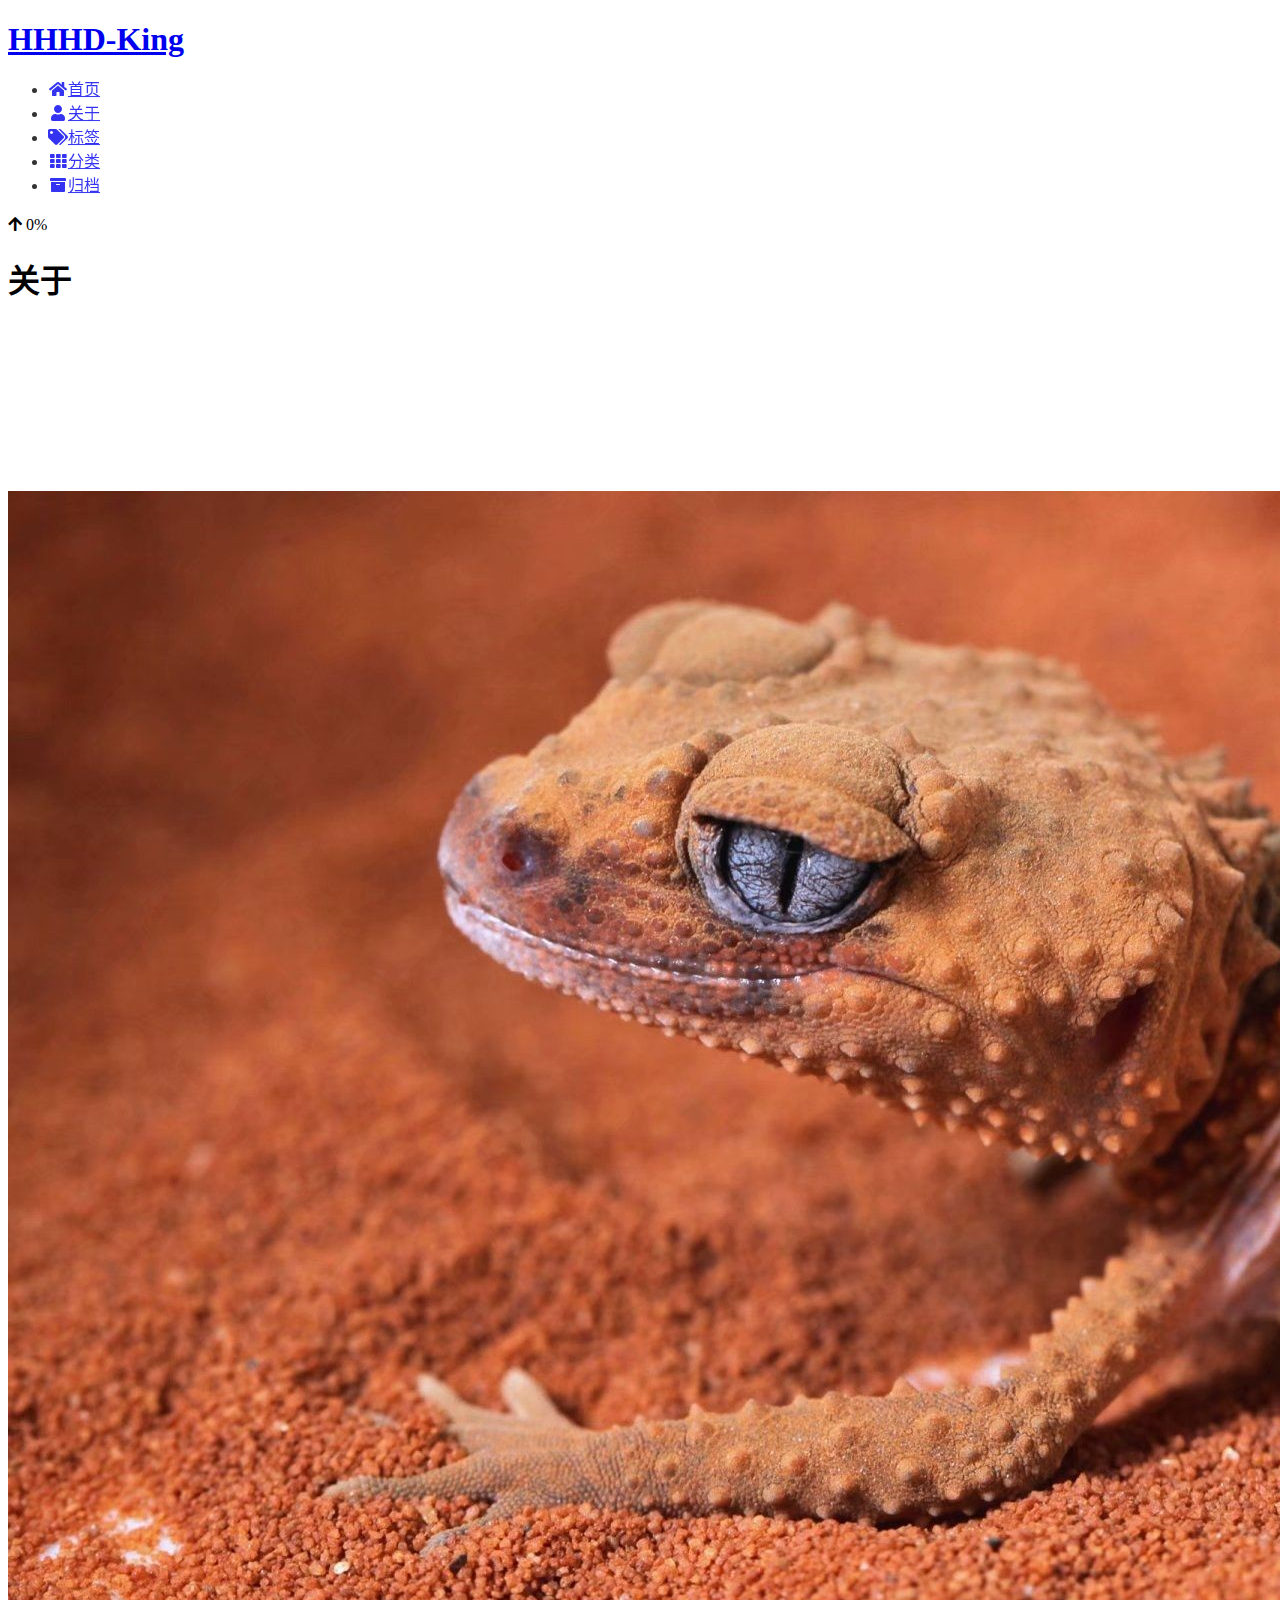
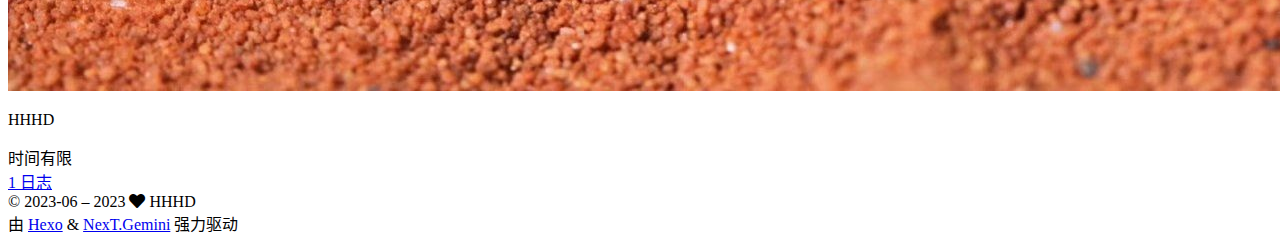
==== commit 365b2301: "Site updated: 2023-06-23 20:54:27" ====
--- a/about/index.html
+++ b/about/index.html
@@ -6,8 +6,8 @@
 <meta name="theme-color" content="#222">
 <meta name="generator" content="Hexo 6.3.0">
   <link rel="apple-touch-icon" sizes="180x180" href="/images/apple-touch-icon-next.png">
-  <link rel="icon" type="image/png" sizes="32x32" href="/images/favicon-32x32-next.png">
-  <link rel="icon" type="image/png" sizes="16x16" href="/images/favicon-16x16-next.png">
+  <link rel="icon" type="image/png" sizes="32x32" href="/images/%E4%B8%AD.png">
+  <link rel="icon" type="image/png" sizes="16x16" href="/images/%E5%B0%8F.png">
   <link rel="mask-icon" href="/images/logo.svg" color="#222">
 
 <link rel="stylesheet" href="/css/main.css">
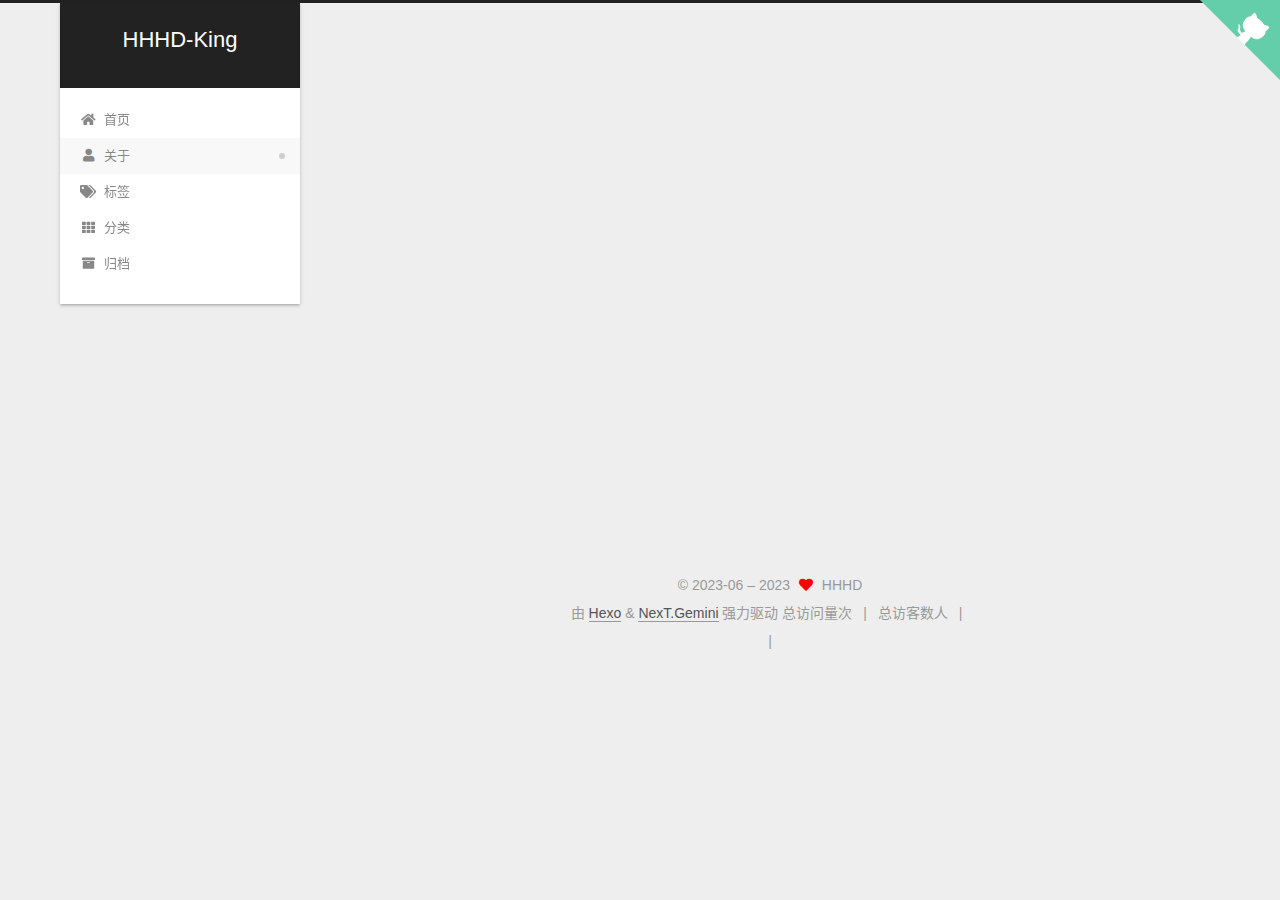
==== commit 29801268: "Site updated: 2023-06-23 21:19:43" ====
--- a/about/index.html
+++ b/about/index.html
@@ -82,6 +82,7 @@
 <body itemscope itemtype="http://schema.org/WebPage">
   <div class="container use-motion">
     <div class="headband"></div>
+         <a target="_blank" rel="noopener" href="https://your-url" class="github-corner" aria-label="View source on GitHub"><svg width="80" height="80" viewBox="0 0 250 250" style="fill:#64CEAA; color:#fff; position: absolute; top: 0; border: 0; right: 0;" aria-hidden="true"><path d="M0,0 L115,115 L130,115 L142,142 L250,250 L250,0 Z"></path><path d="M128.3,109.0 C113.8,99.7 119.0,89.6 119.0,89.6 C122.0,82.7 120.5,78.6 120.5,78.6 C119.2,72.0 123.4,76.3 123.4,76.3 C127.3,80.9 125.5,87.3 125.5,87.3 C122.9,97.6 130.6,101.9 134.4,103.2" fill="currentColor" style="transform-origin: 130px 106px;" class="octo-arm"></path><path d="M115.0,115.0 C114.9,115.1 118.7,116.5 119.8,115.4 L133.7,101.6 C136.9,99.2 139.9,98.4 142.2,98.6 C133.8,88.0 127.5,74.4 143.8,58.0 C148.5,53.4 154.0,51.2 159.7,51.0 C160.3,49.4 163.2,43.6 171.4,40.1 C171.4,40.1 176.1,42.5 178.8,56.2 C183.1,58.6 187.2,61.8 190.9,65.4 C194.5,69.0 197.7,73.2 200.1,77.6 C213.8,80.2 216.3,84.9 216.3,84.9 C212.7,93.1 206.9,96.0 205.4,96.6 C205.1,102.4 203.0,107.8 198.3,112.5 C181.9,128.9 168.3,122.5 157.7,114.1 C157.9,116.9 156.7,120.9 152.7,124.9 L141.0,136.5 C139.8,137.7 141.6,141.9 141.8,141.8 Z" fill="currentColor" class="octo-body"></path></svg></a><style>.github-corner:hover .octo-arm{animation:octocat-wave 560ms ease-in-out}@keyframes octocat-wave{0%,100%{transform:rotate(0)}20%,60%{transform:rotate(-25deg)}40%,80%{transform:rotate(10deg)}}@media (max-width:500px){.github-corner:hover .octo-arm{animation:none}.github-corner .octo-arm{animation:octocat-wave 560ms ease-in-out}}</style>
 
     <header class="header" itemscope itemtype="http://schema.org/WPHeader">
       <div class="header-inner"><div class="site-brand-container">
@@ -298,7 +299,57 @@
   <div class="powered-by">由 <a href="https://hexo.io/" class="theme-link" rel="noopener" target="_blank">Hexo</a> & <a href="https://theme-next.org/" class="theme-link" rel="noopener" target="_blank">NexT.Gemini</a> 强力驱动
   </div>
 
+
+    <script async src="//dn-lbstatics.qbox.me/busuanzi/2.3/busuanzi.pure.mini.js"></script>
+
+    <span id="busuanzi_container_site_pv">总访问量<span id="busuanzi_value_site_pv"></span>次</span>
+    <span class="post-meta-divider">|</span>
+    <span id="busuanzi_container_site_uv">总访客数<span id="busuanzi_value_site_uv"></span>人</span>
+    <span class="post-meta-divider">|</span>
+<!-- 不蒜子计数初始值纠正 -->
+<script>
+$(document).ready(function() {
+
+    var int = setInterval(fixCount, 50);  // 50ms周期检测函数
+    var countOffset = 20000;  // 初始化首次数据
+
+    function fixCount() {            
+       if (document.getElementById("busuanzi_container_site_pv").style.display != "none")
+        {
+            $("#busuanzi_value_site_pv").html(parseInt($("#busuanzi_value_site_pv").html()) + countOffset); 
+            clearInterval(int);
+        }                  
+        if ($("#busuanzi_container_site_pv").css("display") != "none")
+        {
+            $("#busuanzi_value_site_uv").html(parseInt($("#busuanzi_value_site_uv").html()) + countOffset); // 加上初始数据 
+            clearInterval(int); // 停止检测
+        }  
+    }
         
+});
+</script> 
+
+        
+<div class="busuanzi-count">
+  <script async src="https://busuanzi.ibruce.info/busuanzi/2.3/busuanzi.pure.mini.js"></script>
+    <span class="post-meta-item" id="busuanzi_container_site_uv" style="display: none;">
+      <span class="post-meta-item-icon">
+        <i class="fa fa-user"></i>
+      </span>
+      <span class="site-uv" title="总访客量">
+        <span id="busuanzi_value_site_uv"></span>
+      </span>
+    </span>
+    <span class="post-meta-divider">|</span>
+    <span class="post-meta-item" id="busuanzi_container_site_pv" style="display: none;">
+      <span class="post-meta-item-icon">
+        <i class="fa fa-eye"></i>
+      </span>
+      <span class="site-pv" title="总访问量">
+        <span id="busuanzi_value_site_pv"></span>
+      </span>
+    </span>
+</div>
 
 
 
--- a/css/main.css
+++ b/css/main.css
@@ -0,0 +1,2580 @@
+:root {
+  --body-bg-color: #eee;
+  --content-bg-color: #fff;
+  --card-bg-color: #f5f5f5;
+  --text-color: #555;
+  --blockquote-color: #666;
+  --link-color: #555;
+  --link-hover-color: #222;
+  --brand-color: #fff;
+  --brand-hover-color: #fff;
+  --table-row-odd-bg-color: #f9f9f9;
+  --table-row-hover-bg-color: #f5f5f5;
+  --menu-item-bg-color: #f5f5f5;
+  --btn-default-bg: #fff;
+  --btn-default-color: #555;
+  --btn-default-border-color: #555;
+  --btn-default-hover-bg: #222;
+  --btn-default-hover-color: #fff;
+  --btn-default-hover-border-color: #222;
+}
+html {
+  line-height: 1.15; /* 1 */
+  -webkit-text-size-adjust: 100%; /* 2 */
+}
+body {
+  margin: 0;
+}
+main {
+  display: block;
+}
+h1 {
+  font-size: 2em;
+  margin: 0.67em 0;
+}
+hr {
+  box-sizing: content-box; /* 1 */
+  height: 0; /* 1 */
+  overflow: visible; /* 2 */
+}
+pre {
+  font-family: monospace, monospace; /* 1 */
+  font-size: 1em; /* 2 */
+}
+a {
+  background: transparent;
+}
+abbr[title] {
+  border-bottom: none; /* 1 */
+  text-decoration: underline; /* 2 */
+  text-decoration: underline dotted; /* 2 */
+}
+b,
+strong {
+  font-weight: bolder;
+}
+code,
+kbd,
+samp {
+  font-family: monospace, monospace; /* 1 */
+  font-size: 1em; /* 2 */
+}
+small {
+  font-size: 80%;
+}
+sub,
+sup {
+  font-size: 75%;
+  line-height: 0;
+  position: relative;
+  vertical-align: baseline;
+}
+sub {
+  bottom: -0.25em;
+}
+sup {
+  top: -0.5em;
+}
+img {
+  border-style: none;
+}
+button,
+input,
+optgroup,
+select,
+textarea {
+  font-family: inherit; /* 1 */
+  font-size: 100%; /* 1 */
+  line-height: 1.15; /* 1 */
+  margin: 0; /* 2 */
+}
+button,
+input {
+/* 1 */
+  overflow: visible;
+}
+button,
+select {
+/* 1 */
+  text-transform: none;
+}
+button,
+[type='button'],
+[type='reset'],
+[type='submit'] {
+  -webkit-appearance: button;
+}
+button::-moz-focus-inner,
+[type='button']::-moz-focus-inner,
+[type='reset']::-moz-focus-inner,
+[type='submit']::-moz-focus-inner {
+  border-style: none;
+  padding: 0;
+}
+button:-moz-focusring,
+[type='button']:-moz-focusring,
+[type='reset']:-moz-focusring,
+[type='submit']:-moz-focusring {
+  outline: 1px dotted ButtonText;
+}
+fieldset {
+  padding: 0.35em 0.75em 0.625em;
+}
+legend {
+  box-sizing: border-box; /* 1 */
+  color: inherit; /* 2 */
+  display: table; /* 1 */
+  max-width: 100%; /* 1 */
+  padding: 0; /* 3 */
+  white-space: normal; /* 1 */
+}
+progress {
+  vertical-align: baseline;
+}
+textarea {
+  overflow: auto;
+}
+[type='checkbox'],
+[type='radio'] {
+  box-sizing: border-box; /* 1 */
+  padding: 0; /* 2 */
+}
+[type='number']::-webkit-inner-spin-button,
+[type='number']::-webkit-outer-spin-button {
+  height: auto;
+}
+[type='search'] {
+  outline-offset: -2px; /* 2 */
+  -webkit-appearance: textfield; /* 1 */
+}
+[type='search']::-webkit-search-decoration {
+  -webkit-appearance: none;
+}
+::-webkit-file-upload-button {
+  font: inherit; /* 2 */
+  -webkit-appearance: button; /* 1 */
+}
+details {
+  display: block;
+}
+summary {
+  display: list-item;
+}
+template {
+  display: none;
+}
+[hidden] {
+  display: none;
+}
+::selection {
+  background: #262a30;
+  color: #eee;
+}
+html,
+body {
+  height: 100%;
+}
+body {
+  background: var(--body-bg-color);
+  color: var(--text-color);
+  font-family: 'Lato', "PingFang SC", "Microsoft YaHei", sans-serif;
+  font-size: 1em;
+  line-height: 2;
+}
+@media (max-width: 991px) {
+  body {
+    padding-left: 0 !important;
+    padding-right: 0 !important;
+  }
+}
+h1,
+h2,
+h3,
+h4,
+h5,
+h6 {
+  font-family: 'Lato', "PingFang SC", "Microsoft YaHei", sans-serif;
+  font-weight: bold;
+  line-height: 1.5;
+  margin: 20px 0 15px;
+}
+h1 {
+  font-size: 1.5em;
+}
+h2 {
+  font-size: 1.375em;
+}
+h3 {
+  font-size: 1.25em;
+}
+h4 {
+  font-size: 1.125em;
+}
+h5 {
+  font-size: 1em;
+}
+h6 {
+  font-size: 0.875em;
+}
+p {
+  margin: 0 0 20px 0;
+}
+a,
+span.exturl {
+  border-bottom: 1px solid #999;
+  color: var(--link-color);
+  outline: 0;
+  text-decoration: none;
+  overflow-wrap: break-word;
+  word-wrap: break-word;
+  cursor: pointer;
+}
+a:hover,
+span.exturl:hover {
+  border-bottom-color: var(--link-hover-color);
+  color: var(--link-hover-color);
+}
+iframe,
+img,
+video {
+  display: block;
+  margin-left: auto;
+  margin-right: auto;
+  max-width: 100%;
+}
+hr {
+  background-image: repeating-linear-gradient(-45deg, #ddd, #ddd 4px, transparent 4px, transparent 8px);
+  border: 0;
+  height: 3px;
+  margin: 40px 0;
+}
+blockquote {
+  border-left: 4px solid #ddd;
+  color: var(--blockquote-color);
+  margin: 0;
+  padding: 0 15px;
+}
+blockquote cite::before {
+  content: '-';
+  padding: 0 5px;
+}
+dt {
+  font-weight: bold;
+}
+dd {
+  margin: 0;
+  padding: 0;
+}
+kbd {
+  background-color: #f5f5f5;
+  background-image: linear-gradient(#eee, #fff, #eee);
+  border: 1px solid #ccc;
+  border-radius: 0.2em;
+  box-shadow: 0.1em 0.1em 0.2em rgba(0,0,0,0.1);
+  color: #555;
+  font-family: inherit;
+  padding: 0.1em 0.3em;
+  white-space: nowrap;
+}
+.table-container {
+  overflow: auto;
+}
+table {
+  border-collapse: collapse;
+  border-spacing: 0;
+  font-size: 0.875em;
+  margin: 0 0 20px 0;
+  width: 100%;
+}
+tbody tr:nth-of-type(odd) {
+  background: var(--table-row-odd-bg-color);
+}
+tbody tr:hover {
+  background: var(--table-row-hover-bg-color);
+}
+caption,
+th,
+td {
+  font-weight: normal;
+  padding: 8px;
+  vertical-align: middle;
+}
+th,
+td {
+  border: 1px solid #ddd;
+  border-bottom: 3px solid #ddd;
+}
+th {
+  font-weight: 700;
+  padding-bottom: 10px;
+}
+td {
+  border-bottom-width: 1px;
+}
+.btn {
+  background: var(--btn-default-bg);
+  border: 2px solid var(--btn-default-border-color);
+  border-radius: 2px;
+  color: var(--btn-default-color);
+  display: inline-block;
+  font-size: 0.875em;
+  line-height: 2;
+  padding: 0 20px;
+  text-decoration: none;
+  transition-property: background-color;
+  transition-delay: 0s;
+  transition-duration: 0.2s;
+  transition-timing-function: ease-in-out;
+}
+.btn:hover {
+  background: var(--btn-default-hover-bg);
+  border-color: var(--btn-default-hover-border-color);
+  color: var(--btn-default-hover-color);
+}
+.btn + .btn {
+  margin: 0 0 8px 8px;
+}
+.btn .fa-fw {
+  text-align: left;
+  width: 1.285714285714286em;
+}
+.toggle {
+  line-height: 0;
+}
+.toggle .toggle-line {
+  background: #fff;
+  display: inline-block;
+  height: 2px;
+  left: 0;
+  position: relative;
+  top: 0;
+  transition: all 0.4s;
+  vertical-align: top;
+  width: 100%;
+}
+.toggle .toggle-line:not(:first-child) {
+  margin-top: 3px;
+}
+.toggle.toggle-arrow .toggle-line-first {
+  left: 50%;
+  top: 2px;
+  transform: rotate(45deg);
+  width: 50%;
+}
+.toggle.toggle-arrow .toggle-line-middle {
+  left: 2px;
+  width: 90%;
+}
+.toggle.toggle-arrow .toggle-line-last {
+  left: 50%;
+  top: -2px;
+  transform: rotate(-45deg);
+  width: 50%;
+}
+.toggle.toggle-close .toggle-line-first {
+  transform: rotate(-45deg);
+  top: 5px;
+}
+.toggle.toggle-close .toggle-line-middle {
+  opacity: 0;
+}
+.toggle.toggle-close .toggle-line-last {
+  transform: rotate(45deg);
+  top: -5px;
+}
+.highlight,
+pre {
+  background: #f7f7f7;
+  color: #4d4d4c;
+  line-height: 1.6;
+  margin: 0 auto 20px;
+}
+pre,
+code {
+  font-family: consolas, Menlo, monospace, "PingFang SC", "Microsoft YaHei";
+}
+code {
+  background: #eee;
+  border-radius: 3px;
+  color: #555;
+  padding: 2px 4px;
+  overflow-wrap: break-word;
+  word-wrap: break-word;
+}
+.highlight *::selection {
+  background: #d6d6d6;
+}
+.highlight pre {
+  border: 0;
+  margin: 0;
+  padding: 10px 0;
+}
+.highlight table {
+  border: 0;
+  margin: 0;
+  width: auto;
+}
+.highlight td {
+  border: 0;
+  padding: 0;
+}
+.highlight figcaption {
+  background: #eff2f3;
+  color: #4d4d4c;
+  display: flex;
+  font-size: 0.875em;
+  justify-content: space-between;
+  line-height: 1.2;
+  padding: 0.5em;
+}
+.highlight figcaption a {
+  color: #4d4d4c;
+}
+.highlight figcaption a:hover {
+  border-bottom-color: #4d4d4c;
+}
+.highlight .gutter {
+  -moz-user-select: none;
+  -ms-user-select: none;
+  -webkit-user-select: none;
+  user-select: none;
+}
+.highlight .gutter pre {
+  background: #eff2f3;
+  color: #869194;
+  padding-left: 10px;
+  padding-right: 10px;
+  text-align: right;
+}
+.highlight .code pre {
+  background: #f7f7f7;
+  padding-left: 10px;
+  width: 100%;
+}
+.gist table {
+  width: auto;
+}
+.gist table td {
+  border: 0;
+}
+pre {
+  overflow: auto;
+  padding: 10px;
+}
+pre code {
+  background: none;
+  color: #4d4d4c;
+  font-size: 0.875em;
+  padding: 0;
+  text-shadow: none;
+}
+pre .deletion {
+  background: #fdd;
+}
+pre .addition {
+  background: #dfd;
+}
+pre .meta {
+  color: #eab700;
+  -moz-user-select: none;
+  -ms-user-select: none;
+  -webkit-user-select: none;
+  user-select: none;
+}
+pre .comment {
+  color: #8e908c;
+}
+pre .variable,
+pre .attribute,
+pre .tag,
+pre .name,
+pre .regexp,
+pre .ruby .constant,
+pre .xml .tag .title,
+pre .xml .pi,
+pre .xml .doctype,
+pre .html .doctype,
+pre .css .id,
+pre .css .class,
+pre .css .pseudo {
+  color: #c82829;
+}
+pre .number,
+pre .preprocessor,
+pre .built_in,
+pre .builtin-name,
+pre .literal,
+pre .params,
+pre .constant,
+pre .command {
+  color: #f5871f;
+}
+pre .ruby .class .title,
+pre .css .rules .attribute,
+pre .string,
+pre .symbol,
+pre .value,
+pre .inheritance,
+pre .header,
+pre .ruby .symbol,
+pre .xml .cdata,
+pre .special,
+pre .formula {
+  color: #718c00;
+}
+pre .title,
+pre .css .hexcolor {
+  color: #3e999f;
+}
+pre .function,
+pre .python .decorator,
+pre .python .title,
+pre .ruby .function .title,
+pre .ruby .title .keyword,
+pre .perl .sub,
+pre .javascript .title,
+pre .coffeescript .title {
+  color: #4271ae;
+}
+pre .keyword,
+pre .javascript .function {
+  color: #8959a8;
+}
+.blockquote-center {
+  border-left: none;
+  margin: 40px 0;
+  padding: 0;
+  position: relative;
+  text-align: center;
+}
+.blockquote-center .fa {
+  display: block;
+  opacity: 0.6;
+  position: absolute;
+  width: 100%;
+}
+.blockquote-center .fa-quote-left {
+  border-top: 1px solid #ccc;
+  text-align: left;
+  top: -20px;
+}
+.blockquote-center .fa-quote-right {
+  border-bottom: 1px solid #ccc;
+  text-align: right;
+  bottom: -20px;
+}
+.blockquote-center p,
+.blockquote-center div {
+  text-align: center;
+}
+.post-body .group-picture img {
+  margin: 0 auto;
+  padding: 0 3px;
+}
+.group-picture-row {
+  margin-bottom: 6px;
+  overflow: hidden;
+}
+.group-picture-column {
+  float: left;
+  margin-bottom: 10px;
+}
+.post-body .label {
+  color: #555;
+  display: inline;
+  padding: 0 2px;
+}
+.post-body .label.default {
+  background: #f0f0f0;
+}
+.post-body .label.primary {
+  background: #efe6f7;
+}
+.post-body .label.info {
+  background: #e5f2f8;
+}
+.post-body .label.success {
+  background: #e7f4e9;
+}
+.post-body .label.warning {
+  background: #fcf6e1;
+}
+.post-body .label.danger {
+  background: #fae8eb;
+}
+.post-body .tabs {
+  margin-bottom: 20px;
+}
+.post-body .tabs,
+.tabs-comment {
+  display: block;
+  padding-top: 10px;
+  position: relative;
+}
+.post-body .tabs ul.nav-tabs,
+.tabs-comment ul.nav-tabs {
+  display: flex;
+  flex-wrap: wrap;
+  margin: 0;
+  margin-bottom: -1px;
+  padding: 0;
+}
+@media (max-width: 413px) {
+  .post-body .tabs ul.nav-tabs,
+  .tabs-comment ul.nav-tabs {
+    display: block;
+    margin-bottom: 5px;
+  }
+}
+.post-body .tabs ul.nav-tabs li.tab,
+.tabs-comment ul.nav-tabs li.tab {
+  border-bottom: 1px solid #ddd;
+  border-left: 1px solid transparent;
+  border-right: 1px solid transparent;
+  border-top: 3px solid transparent;
+  flex-grow: 1;
+  list-style-type: none;
+  border-radius: 0 0 0 0;
+}
+@media (max-width: 413px) {
+  .post-body .tabs ul.nav-tabs li.tab,
+  .tabs-comment ul.nav-tabs li.tab {
+    border-bottom: 1px solid transparent;
+    border-left: 3px solid transparent;
+    border-right: 1px solid transparent;
+    border-top: 1px solid transparent;
+  }
+}
+@media (max-width: 413px) {
+  .post-body .tabs ul.nav-tabs li.tab,
+  .tabs-comment ul.nav-tabs li.tab {
+    border-radius: 0;
+  }
+}
+.post-body .tabs ul.nav-tabs li.tab a,
+.tabs-comment ul.nav-tabs li.tab a {
+  border-bottom: initial;
+  display: block;
+  line-height: 1.8;
+  outline: 0;
+  padding: 0.25em 0.75em;
+  text-align: center;
+  transition-delay: 0s;
+  transition-duration: 0.2s;
+  transition-timing-function: ease-out;
+}
+.post-body .tabs ul.nav-tabs li.tab a i,
+.tabs-comment ul.nav-tabs li.tab a i {
+  width: 1.285714285714286em;
+}
+.post-body .tabs ul.nav-tabs li.tab.active,
+.tabs-comment ul.nav-tabs li.tab.active {
+  border-bottom: 1px solid transparent;
+  border-left: 1px solid #ddd;
+  border-right: 1px solid #ddd;
+  border-top: 3px solid #fc6423;
+}
+@media (max-width: 413px) {
+  .post-body .tabs ul.nav-tabs li.tab.active,
+  .tabs-comment ul.nav-tabs li.tab.active {
+    border-bottom: 1px solid #ddd;
+    border-left: 3px solid #fc6423;
+    border-right: 1px solid #ddd;
+    border-top: 1px solid #ddd;
+  }
+}
+.post-body .tabs ul.nav-tabs li.tab.active a,
+.tabs-comment ul.nav-tabs li.tab.active a {
+  color: var(--link-color);
+  cursor: default;
+}
+.post-body .tabs .tab-content .tab-pane,
+.tabs-comment .tab-content .tab-pane {
+  border: 1px solid #ddd;
+  border-top: 0;
+  padding: 20px 20px 0 20px;
+  border-radius: 0;
+}
+.post-body .tabs .tab-content .tab-pane:not(.active),
+.tabs-comment .tab-content .tab-pane:not(.active) {
+  display: none;
+}
+.post-body .tabs .tab-content .tab-pane.active,
+.tabs-comment .tab-content .tab-pane.active {
+  display: block;
+}
+.post-body .tabs .tab-content .tab-pane.active:nth-of-type(1),
+.tabs-comment .tab-content .tab-pane.active:nth-of-type(1) {
+  border-radius: 0 0 0 0;
+}
+@media (max-width: 413px) {
+  .post-body .tabs .tab-content .tab-pane.active:nth-of-type(1),
+  .tabs-comment .tab-content .tab-pane.active:nth-of-type(1) {
+    border-radius: 0;
+  }
+}
+.post-body .note {
+  border-radius: 3px;
+  margin-bottom: 20px;
+  padding: 1em;
+  position: relative;
+  border: 1px solid #eee;
+  border-left-width: 5px;
+}
+.post-body .note h2,
+.post-body .note h3,
+.post-body .note h4,
+.post-body .note h5,
+.post-body .note h6 {
+  margin-top: 0;
+  border-bottom: initial;
+  margin-bottom: 0;
+  padding-top: 0;
+}
+.post-body .note p:first-child,
+.post-body .note ul:first-child,
+.post-body .note ol:first-child,
+.post-body .note table:first-child,
+.post-body .note pre:first-child,
+.post-body .note blockquote:first-child,
+.post-body .note img:first-child {
+  margin-top: 0;
+}
+.post-body .note p:last-child,
+.post-body .note ul:last-child,
+.post-body .note ol:last-child,
+.post-body .note table:last-child,
+.post-body .note pre:last-child,
+.post-body .note blockquote:last-child,
+.post-body .note img:last-child {
+  margin-bottom: 0;
+}
+.post-body .note.default {
+  border-left-color: #777;
+}
+.post-body .note.default h2,
+.post-body .note.default h3,
+.post-body .note.default h4,
+.post-body .note.default h5,
+.post-body .note.default h6 {
+  color: #777;
+}
+.post-body .note.primary {
+  border-left-color: #6f42c1;
+}
+.post-body .note.primary h2,
+.post-body .note.primary h3,
+.post-body .note.primary h4,
+.post-body .note.primary h5,
+.post-body .note.primary h6 {
+  color: #6f42c1;
+}
+.post-body .note.info {
+  border-left-color: #428bca;
+}
+.post-body .note.info h2,
+.post-body .note.info h3,
+.post-body .note.info h4,
+.post-body .note.info h5,
+.post-body .note.info h6 {
+  color: #428bca;
+}
+.post-body .note.success {
+  border-left-color: #5cb85c;
+}
+.post-body .note.success h2,
+.post-body .note.success h3,
+.post-body .note.success h4,
+.post-body .note.success h5,
+.post-body .note.success h6 {
+  color: #5cb85c;
+}
+.post-body .note.warning {
+  border-left-color: #f0ad4e;
+}
+.post-body .note.warning h2,
+.post-body .note.warning h3,
+.post-body .note.warning h4,
+.post-body .note.warning h5,
+.post-body .note.warning h6 {
+  color: #f0ad4e;
+}
+.post-body .note.danger {
+  border-left-color: #d9534f;
+}
+.post-body .note.danger h2,
+.post-body .note.danger h3,
+.post-body .note.danger h4,
+.post-body .note.danger h5,
+.post-body .note.danger h6 {
+  color: #d9534f;
+}
+.pagination .prev,
+.pagination .next,
+.pagination .page-number,
+.pagination .space {
+  display: inline-block;
+  margin: 0 10px;
+  padding: 0 11px;
+  position: relative;
+  top: -1px;
+}
+@media (max-width: 767px) {
+  .pagination .prev,
+  .pagination .next,
+  .pagination .page-number,
+  .pagination .space {
+    margin: 0 5px;
+  }
+}
+.pagination {
+  border-top: 1px solid #eee;
+  margin: 120px 0 0;
+  text-align: center;
+}
+.pagination .prev,
+.pagination .next,
+.pagination .page-number {
+  border-bottom: 0;
+  border-top: 1px solid #eee;
+  transition-property: border-color;
+  transition-delay: 0s;
+  transition-duration: 0.2s;
+  transition-timing-function: ease-in-out;
+}
+.pagination .prev:hover,
+.pagination .next:hover,
+.pagination .page-number:hover {
+  border-top-color: #222;
+}
+.pagination .space {
+  margin: 0;
+  padding: 0;
+}
+.pagination .prev {
+  margin-left: 0;
+}
+.pagination .next {
+  margin-right: 0;
+}
+.pagination .page-number.current {
+  background: #ccc;
+  border-top-color: #ccc;
+  color: #fff;
+}
+@media (max-width: 767px) {
+  .pagination {
+    border-top: none;
+  }
+  .pagination .prev,
+  .pagination .next,
+  .pagination .page-number {
+    border-bottom: 1px solid #eee;
+    border-top: 0;
+    margin-bottom: 10px;
+    padding: 0 10px;
+  }
+  .pagination .prev:hover,
+  .pagination .next:hover,
+  .pagination .page-number:hover {
+    border-bottom-color: #222;
+  }
+}
+.comments {
+  margin-top: 60px;
+  overflow: hidden;
+}
+.comment-button-group {
+  display: flex;
+  flex-wrap: wrap-reverse;
+  justify-content: center;
+  margin: 1em 0;
+}
+.comment-button-group .comment-button {
+  margin: 0.1em 0.2em;
+}
+.comment-button-group .comment-button.active {
+  background: var(--btn-default-hover-bg);
+  border-color: var(--btn-default-hover-border-color);
+  color: var(--btn-default-hover-color);
+}
+.comment-position {
+  display: none;
+}
+.comment-position.active {
+  display: block;
+}
+.tabs-comment {
+  background: var(--content-bg-color);
+  margin-top: 4em;
+  padding-top: 0;
+}
+.tabs-comment .comments {
+  border: 0;
+  box-shadow: none;
+  margin-top: 0;
+  padding-top: 0;
+}
+.container {
+  min-height: 100%;
+  position: relative;
+}
+.main-inner {
+  margin: 0 auto;
+  width: calc(100% - 20px);
+}
+@media (min-width: 1200px) {
+  .main-inner {
+    width: 1160px;
+  }
+}
+@media (min-width: 1600px) {
+  .main-inner {
+    width: 73%;
+  }
+}
+@media (max-width: 767px) {
+  .content-wrap {
+    padding: 0 20px;
+  }
+}
+.header {
+  background: transparent;
+}
+.header-inner {
+  margin: 0 auto;
+  width: calc(100% - 20px);
+}
+@media (min-width: 1200px) {
+  .header-inner {
+    width: 1160px;
+  }
+}
+@media (min-width: 1600px) {
+  .header-inner {
+    width: 73%;
+  }
+}
+.site-brand-container {
+  display: flex;
+  flex-shrink: 0;
+  padding: 0 10px;
+}
+.headband {
+  background: #222;
+  height: 3px;
+}
+.site-meta {
+  flex-grow: 1;
+  text-align: center;
+}
+@media (max-width: 767px) {
+  .site-meta {
+    text-align: center;
+  }
+}
+.brand {
+  border-bottom: none;
+  color: var(--brand-color);
+  display: inline-block;
+  line-height: 1.375em;
+  padding: 0 40px;
+  position: relative;
+}
+.brand:hover {
+  color: var(--brand-hover-color);
+}
+.site-title {
+  font-family: 'Lato', "PingFang SC", "Microsoft YaHei", sans-serif;
+  font-size: 1.375em;
+  font-weight: normal;
+  margin: 0;
+}
+.site-subtitle {
+  color: #ddd;
+  font-size: 0.8125em;
+  margin: 10px 0;
+}
+.use-motion .brand {
+  opacity: 0;
+}
+.use-motion .site-title,
+.use-motion .site-subtitle,
+.use-motion .custom-logo-image {
+  opacity: 0;
+  position: relative;
+  top: -10px;
+}
+.site-nav-toggle,
+.site-nav-right {
+  display: none;
+}
+@media (max-width: 767px) {
+  .site-nav-toggle,
+  .site-nav-right {
+    display: flex;
+    flex-direction: column;
+    justify-content: center;
+  }
+}
+.site-nav-toggle .toggle,
+.site-nav-right .toggle {
+  color: var(--text-color);
+  padding: 10px;
+  width: 22px;
+}
+.site-nav-toggle .toggle .toggle-line,
+.site-nav-right .toggle .toggle-line {
+  background: var(--text-color);
+  border-radius: 1px;
+}
+.site-nav {
+  display: block;
+}
+@media (max-width: 767px) {
+  .site-nav {
+    clear: both;
+    display: none;
+  }
+}
+.site-nav.site-nav-on {
+  display: block;
+}
+.menu {
+  margin-top: 20px;
+  padding-left: 0;
+  text-align: center;
+}
+.menu-item {
+  display: inline-block;
+  list-style: none;
+  margin: 0 10px;
+}
+@media (max-width: 767px) {
+  .menu-item {
+    display: block;
+    margin-top: 10px;
+  }
+  .menu-item.menu-item-search {
+    display: none;
+  }
+}
+.menu-item a,
+.menu-item span.exturl {
+  border-bottom: 0;
+  display: block;
+  font-size: 0.8125em;
+  transition-property: border-color;
+  transition-delay: 0s;
+  transition-duration: 0.2s;
+  transition-timing-function: ease-in-out;
+}
+@media (hover: none) {
+  .menu-item a:hover,
+  .menu-item span.exturl:hover {
+    border-bottom-color: transparent !important;
+  }
+}
+.menu-item .fa,
+.menu-item .fab,
+.menu-item .far,
+.menu-item .fas {
+  margin-right: 8px;
+}
+.menu-item .badge {
+  display: inline-block;
+  font-weight: bold;
+  line-height: 1;
+  margin-left: 0.35em;
+  margin-top: 0.35em;
+  text-align: center;
+  white-space: nowrap;
+}
+@media (max-width: 767px) {
+  .menu-item .badge {
+    float: right;
+    margin-left: 0;
+  }
+}
+.menu-item-active a,
+.menu .menu-item a:hover,
+.menu .menu-item span.exturl:hover {
+  background: var(--menu-item-bg-color);
+}
+.use-motion .menu-item {
+  opacity: 0;
+}
+.sidebar {
+  background: #222;
+  bottom: 0;
+  box-shadow: inset 0 2px 6px #000;
+  position: fixed;
+  top: 0;
+}
+@media (max-width: 991px) {
+  .sidebar {
+    display: none;
+  }
+}
+.sidebar-inner {
+  color: #999;
+  padding: 18px 10px;
+  text-align: center;
+}
+.cc-license {
+  margin-top: 10px;
+  text-align: center;
+}
+.cc-license .cc-opacity {
+  border-bottom: none;
+  opacity: 0.7;
+}
+.cc-license .cc-opacity:hover {
+  opacity: 0.9;
+}
+.cc-license img {
+  display: inline-block;
+}
+.site-author-image {
+  border: 1px solid #eee;
+  display: block;
+  margin: 0 auto;
+  max-width: 120px;
+  padding: 2px;
+}
+.site-author-name {
+  color: var(--text-color);
+  font-weight: 600;
+  margin: 0;
+  text-align: center;
+}
+.site-description {
+  color: #999;
+  font-size: 0.8125em;
+  margin-top: 0;
+  text-align: center;
+}
+.links-of-author {
+  margin-top: 15px;
+}
+.links-of-author a,
+.links-of-author span.exturl {
+  border-bottom-color: #555;
+  display: inline-block;
+  font-size: 0.8125em;
+  margin-bottom: 10px;
+  margin-right: 10px;
+  vertical-align: middle;
+}
+.links-of-author a::before,
+.links-of-author span.exturl::before {
+  background: #46db9a;
+  border-radius: 50%;
+  content: ' ';
+  display: inline-block;
+  height: 4px;
+  margin-right: 3px;
+  vertical-align: middle;
+  width: 4px;
+}
+.sidebar-button {
+  margin-top: 15px;
+}
+.sidebar-button a {
+  border: 1px solid #fc6423;
+  border-radius: 4px;
+  color: #fc6423;
+  display: inline-block;
+  padding: 0 15px;
+}
+.sidebar-button a .fa,
+.sidebar-button a .fab,
+.sidebar-button a .far,
+.sidebar-button a .fas {
+  margin-right: 5px;
+}
+.sidebar-button a:hover {
+  background: #fc6423;
+  border: 1px solid #fc6423;
+  color: #fff;
+}
+.sidebar-button a:hover .fa,
+.sidebar-button a:hover .fab,
+.sidebar-button a:hover .far,
+.sidebar-button a:hover .fas {
+  color: #fff;
+}
+.links-of-blogroll {
+  font-size: 0.8125em;
+  margin-top: 10px;
+}
+.links-of-blogroll-title {
+  font-size: 0.875em;
+  font-weight: 600;
+  margin-top: 0;
+}
+.links-of-blogroll-list {
+  list-style: none;
+  margin: 0;
+  padding: 0;
+}
+#sidebar-dimmer {
+  display: none;
+}
+@media (max-width: 767px) {
+  #sidebar-dimmer {
+    background: #000;
+    display: block;
+    height: 100%;
+    left: 100%;
+    opacity: 0;
+    position: fixed;
+    top: 0;
+    width: 100%;
+    z-index: 1100;
+  }
+  .sidebar-active + #sidebar-dimmer {
+    opacity: 0.7;
+    transform: translateX(-100%);
+    transition: opacity 0.5s;
+  }
+}
+.sidebar-nav {
+  margin: 0;
+  padding-bottom: 20px;
+  padding-left: 0;
+}
+.sidebar-nav li {
+  border-bottom: 1px solid transparent;
+  color: var(--text-color);
+  cursor: pointer;
+  display: inline-block;
+  font-size: 0.875em;
+}
+.sidebar-nav li.sidebar-nav-overview {
+  margin-left: 10px;
+}
+.sidebar-nav li:hover {
+  color: #fc6423;
+}
+.sidebar-nav .sidebar-nav-active {
+  border-bottom-color: #fc6423;
+  color: #fc6423;
+}
+.sidebar-nav .sidebar-nav-active:hover {
+  color: #fc6423;
+}
+.sidebar-panel {
+  display: none;
+  overflow-x: hidden;
+  overflow-y: auto;
+}
+.sidebar-panel-active {
+  display: block;
+}
+.sidebar-toggle {
+  background: #222;
+  bottom: 45px;
+  cursor: pointer;
+  height: 14px;
+  left: 30px;
+  padding: 5px;
+  position: fixed;
+  width: 14px;
+  z-index: 1300;
+}
+@media (max-width: 991px) {
+  .sidebar-toggle {
+    left: 20px;
+    opacity: 0.8;
+    display: none;
+  }
+}
+.sidebar-toggle:hover .toggle-line {
+  background: #fc6423;
+}
+.post-toc {
+  font-size: 0.875em;
+}
+.post-toc ol {
+  list-style: none;
+  margin: 0;
+  padding: 0 2px 5px 10px;
+  text-align: left;
+}
+.post-toc ol > ol {
+  padding-left: 0;
+}
+.post-toc ol a {
+  transition-property: all;
+  transition-delay: 0s;
+  transition-duration: 0.2s;
+  transition-timing-function: ease-in-out;
+}
+.post-toc .nav-item {
+  line-height: 1.8;
+  overflow: hidden;
+  text-overflow: ellipsis;
+  white-space: nowrap;
+}
+.post-toc .nav .nav-child {
+  display: none;
+}
+.post-toc .nav .active > .nav-child {
+  display: block;
+}
+.post-toc .nav .active-current > .nav-child {
+  display: block;
+}
+.post-toc .nav .active-current > .nav-child > .nav-item {
+  display: block;
+}
+.post-toc .nav .active > a {
+  border-bottom-color: #fc6423;
+  color: #fc6423;
+}
+.post-toc .nav .active-current > a {
+  color: #fc6423;
+}
+.post-toc .nav .active-current > a:hover {
+  color: #fc6423;
+}
+.site-state {
+  display: flex;
+  justify-content: center;
+  line-height: 1.4;
+  margin-top: 10px;
+  overflow: hidden;
+  text-align: center;
+  white-space: nowrap;
+}
+.site-state-item {
+  padding: 0 15px;
+}
+.site-state-item:not(:first-child) {
+  border-left: 1px solid #eee;
+}
+.site-state-item a {
+  border-bottom: none;
+}
+.site-state-item-count {
+  display: block;
+  font-size: 1em;
+  font-weight: 600;
+  text-align: center;
+}
+.site-state-item-name {
+  color: #999;
+  font-size: 0.8125em;
+}
+.footer {
+  color: #999;
+  font-size: 0.875em;
+  padding: 20px 0;
+}
+.footer.footer-fixed {
+  bottom: 0;
+  left: 0;
+  position: absolute;
+  right: 0;
+}
+.footer-inner {
+  box-sizing: border-box;
+  margin: 0 auto;
+  text-align: center;
+  width: calc(100% - 20px);
+}
+@media (min-width: 1200px) {
+  .footer-inner {
+    width: 1160px;
+  }
+}
+@media (min-width: 1600px) {
+  .footer-inner {
+    width: 73%;
+  }
+}
+.languages {
+  display: inline-block;
+  font-size: 1.125em;
+  position: relative;
+}
+.languages .lang-select-label span {
+  margin: 0 0.5em;
+}
+.languages .lang-select {
+  height: 100%;
+  left: 0;
+  opacity: 0;
+  position: absolute;
+  top: 0;
+  width: 100%;
+}
+.with-love {
+  color: #ff0000;
+  display: inline-block;
+  margin: 0 5px;
+}
+.powered-by,
+.theme-info {
+  display: inline-block;
+}
+@-moz-keyframes iconAnimate {
+  0%, 100% {
+    transform: scale(1);
+  }
+  10%, 30% {
+    transform: scale(0.9);
+  }
+  20%, 40%, 60%, 80% {
+    transform: scale(1.1);
+  }
+  50%, 70% {
+    transform: scale(1.1);
+  }
+}
+@-webkit-keyframes iconAnimate {
+  0%, 100% {
+    transform: scale(1);
+  }
+  10%, 30% {
+    transform: scale(0.9);
+  }
+  20%, 40%, 60%, 80% {
+    transform: scale(1.1);
+  }
+  50%, 70% {
+    transform: scale(1.1);
+  }
+}
+@-o-keyframes iconAnimate {
+  0%, 100% {
+    transform: scale(1);
+  }
+  10%, 30% {
+    transform: scale(0.9);
+  }
+  20%, 40%, 60%, 80% {
+    transform: scale(1.1);
+  }
+  50%, 70% {
+    transform: scale(1.1);
+  }
+}
+@keyframes iconAnimate {
+  0%, 100% {
+    transform: scale(1);
+  }
+  10%, 30% {
+    transform: scale(0.9);
+  }
+  20%, 40%, 60%, 80% {
+    transform: scale(1.1);
+  }
+  50%, 70% {
+    transform: scale(1.1);
+  }
+}
+.back-to-top {
+  font-size: 12px;
+  text-align: center;
+  transition-delay: 0s;
+  transition-duration: 0.2s;
+  transition-timing-function: ease-in-out;
+}
+.back-to-top {
+  background: #222;
+  bottom: -100px;
+  box-sizing: border-box;
+  color: #fff;
+  cursor: pointer;
+  left: 30px;
+  opacity: 0.6;
+  padding: 0 6px;
+  position: fixed;
+  transition-property: bottom;
+  z-index: 1300;
+  width: 24px;
+}
+.back-to-top span {
+  display: none;
+}
+.back-to-top:hover {
+  color: #fc6423;
+}
+.back-to-top.back-to-top-on {
+  bottom: 30px;
+}
+@media (max-width: 991px) {
+  .back-to-top {
+    left: 20px;
+    opacity: 0.8;
+  }
+}
+.post-body {
+  font-family: 'Lato', "PingFang SC", "Microsoft YaHei", sans-serif;
+  overflow-wrap: break-word;
+  word-wrap: break-word;
+}
+@media (min-width: 1200px) {
+  .post-body {
+    font-size: 1.125em;
+  }
+}
+.post-body .exturl .fa {
+  font-size: 0.875em;
+  margin-left: 4px;
+}
+.post-body .image-caption,
+.post-body .figure .caption {
+  color: #999;
+  font-size: 0.875em;
+  font-weight: bold;
+  line-height: 1;
+  margin: -20px auto 15px;
+  text-align: center;
+}
+.post-sticky-flag {
+  display: inline-block;
+  transform: rotate(30deg);
+}
+.post-button {
+  margin-top: 40px;
+  text-align: center;
+}
+.use-motion .post-block,
+.use-motion .pagination,
+.use-motion .comments {
+  opacity: 0;
+}
+.use-motion .post-header {
+  opacity: 0;
+}
+.use-motion .post-body {
+  opacity: 0;
+}
+.use-motion .collection-header {
+  opacity: 0;
+}
+.post-body p a {
+  color: #0593d3;
+  border-bottom: none;
+}
+.post-body p a:hover {
+  color: #0477ab;
+  text-decoration: underline;
+}
+.posts-collapse {
+  margin-left: 35px;
+  position: relative;
+}
+@media (max-width: 767px) {
+  .posts-collapse {
+    margin-left: 0px;
+    margin-right: 0px;
+  }
+}
+.posts-collapse .collection-title {
+  font-size: 1.125em;
+  position: relative;
+}
+.posts-collapse .collection-title::before {
+  background: #999;
+  border: 1px solid #fff;
+  border-radius: 50%;
+  content: ' ';
+  height: 10px;
+  left: 0;
+  margin-left: -6px;
+  margin-top: -4px;
+  position: absolute;
+  top: 50%;
+  width: 10px;
+}
+.posts-collapse .collection-year {
+  font-size: 1.5em;
+  font-weight: bold;
+  margin: 60px 0;
+  position: relative;
+}
+.posts-collapse .collection-year::before {
+  background: #bbb;
+  border-radius: 50%;
+  content: ' ';
+  height: 8px;
+  left: 0;
+  margin-left: -4px;
+  margin-top: -4px;
+  position: absolute;
+  top: 50%;
+  width: 8px;
+}
+.posts-collapse .collection-header {
+  display: block;
+  margin: 0 0 0 20px;
+}
+.posts-collapse .collection-header small {
+  color: #bbb;
+  margin-left: 5px;
+}
+.posts-collapse .post-header {
+  border-bottom: 1px dashed #ccc;
+  margin: 30px 0;
+  padding-left: 15px;
+  position: relative;
+  transition-property: border;
+  transition-delay: 0s;
+  transition-duration: 0.2s;
+  transition-timing-function: ease-in-out;
+}
+.posts-collapse .post-header::before {
+  background: #bbb;
+  border: 1px solid #fff;
+  border-radius: 50%;
+  content: ' ';
+  height: 6px;
+  left: 0;
+  margin-left: -4px;
+  position: absolute;
+  top: 0.75em;
+  transition-property: background;
+  width: 6px;
+  transition-delay: 0s;
+  transition-duration: 0.2s;
+  transition-timing-function: ease-in-out;
+}
+.posts-collapse .post-header:hover {
+  border-bottom-color: #666;
+}
+.posts-collapse .post-header:hover::before {
+  background: #222;
+}
+.posts-collapse .post-meta {
+  display: inline;
+  font-size: 0.75em;
+  margin-right: 10px;
+}
+.posts-collapse .post-title {
+  display: inline;
+}
+.posts-collapse .post-title a,
+.posts-collapse .post-title span.exturl {
+  border-bottom: none;
+  color: var(--link-color);
+}
+.posts-collapse .post-title .fa-external-link-alt {
+  font-size: 0.875em;
+  margin-left: 5px;
+}
+.posts-collapse::before {
+  background: #f5f5f5;
+  content: ' ';
+  height: 100%;
+  left: 0;
+  margin-left: -2px;
+  position: absolute;
+  top: 1.25em;
+  width: 4px;
+}
+.post-eof {
+  background: #ccc;
+  height: 1px;
+  margin: 80px auto 60px;
+  text-align: center;
+  width: 8%;
+}
+.post-block:last-of-type .post-eof {
+  display: none;
+}
+.content {
+  padding-top: 40px;
+}
+@media (min-width: 992px) {
+  .post-body {
+    text-align: justify;
+  }
+}
+@media (max-width: 991px) {
+  .post-body {
+    text-align: justify;
+  }
+}
+.post-body h1,
+.post-body h2,
+.post-body h3,
+.post-body h4,
+.post-body h5,
+.post-body h6 {
+  padding-top: 10px;
+}
+.post-body h1 .header-anchor,
+.post-body h2 .header-anchor,
+.post-body h3 .header-anchor,
+.post-body h4 .header-anchor,
+.post-body h5 .header-anchor,
+.post-body h6 .header-anchor {
+  border-bottom-style: none;
+  color: #ccc;
+  float: right;
+  margin-left: 10px;
+  visibility: hidden;
+}
+.post-body h1 .header-anchor:hover,
+.post-body h2 .header-anchor:hover,
+.post-body h3 .header-anchor:hover,
+.post-body h4 .header-anchor:hover,
+.post-body h5 .header-anchor:hover,
+.post-body h6 .header-anchor:hover {
+  color: inherit;
+}
+.post-body h1:hover .header-anchor,
+.post-body h2:hover .header-anchor,
+.post-body h3:hover .header-anchor,
+.post-body h4:hover .header-anchor,
+.post-body h5:hover .header-anchor,
+.post-body h6:hover .header-anchor {
+  visibility: visible;
+}
+.post-body iframe,
+.post-body img,
+.post-body video {
+  margin-bottom: 20px;
+}
+.post-body .video-container {
+  height: 0;
+  margin-bottom: 20px;
+  overflow: hidden;
+  padding-top: 75%;
+  position: relative;
+  width: 100%;
+}
+.post-body .video-container iframe,
+.post-body .video-container object,
+.post-body .video-container embed {
+  height: 100%;
+  left: 0;
+  margin: 0;
+  position: absolute;
+  top: 0;
+  width: 100%;
+}
+.post-gallery {
+  align-items: center;
+  display: grid;
+  grid-gap: 10px;
+  grid-template-columns: 1fr 1fr 1fr;
+  margin-bottom: 20px;
+}
+@media (max-width: 767px) {
+  .post-gallery {
+    grid-template-columns: 1fr 1fr;
+  }
+}
+.post-gallery a {
+  border: 0;
+}
+.post-gallery img {
+  margin: 0;
+}
+.posts-expand .post-header {
+  font-size: 1.125em;
+}
+.posts-expand .post-title {
+  font-size: 1.5em;
+  font-weight: normal;
+  margin: initial;
+  text-align: center;
+  overflow-wrap: break-word;
+  word-wrap: break-word;
+}
+.posts-expand .post-title-link {
+  border-bottom: none;
+  color: var(--link-color);
+  display: inline-block;
+  position: relative;
+  vertical-align: top;
+}
+.posts-expand .post-title-link::before {
+  background: var(--link-color);
+  bottom: 0;
+  content: '';
+  height: 2px;
+  left: 0;
+  position: absolute;
+  transform: scaleX(0);
+  visibility: hidden;
+  width: 100%;
+  transition-delay: 0s;
+  transition-duration: 0.2s;
+  transition-timing-function: ease-in-out;
+}
+.posts-expand .post-title-link:hover::before {
+  transform: scaleX(1);
+  visibility: visible;
+}
+.posts-expand .post-title-link .fa-external-link-alt {
+  font-size: 0.875em;
+  margin-left: 5px;
+}
+.posts-expand .post-meta {
+  color: #999;
+  font-family: 'Lato', "PingFang SC", "Microsoft YaHei", sans-serif;
+  font-size: 0.75em;
+  margin: 3px 0 60px 0;
+  text-align: center;
+}
+.posts-expand .post-meta .post-description {
+  font-size: 0.875em;
+  margin-top: 2px;
+}
+.posts-expand .post-meta time {
+  border-bottom: 1px dashed #999;
+  cursor: pointer;
+}
+.post-meta .post-meta-item + .post-meta-item::before {
+  content: '|';
+  margin: 0 0.5em;
+}
+.post-meta-divider {
+  margin: 0 0.5em;
+}
+.post-meta-item-icon {
+  margin-right: 3px;
+}
+@media (max-width: 991px) {
+  .post-meta-item-icon {
+    display: inline-block;
+  }
+}
+@media (max-width: 991px) {
+  .post-meta-item-text {
+    display: none;
+  }
+}
+.post-nav {
+  border-top: 1px solid #eee;
+  display: flex;
+  justify-content: space-between;
+  margin-top: 15px;
+  padding: 10px 5px 0;
+}
+.post-nav-item {
+  flex: 1;
+}
+.post-nav-item a {
+  border-bottom: none;
+  display: block;
+  font-size: 0.875em;
+  line-height: 1.6;
+  position: relative;
+}
+.post-nav-item a:active {
+  top: 2px;
+}
+.post-nav-item .fa {
+  font-size: 0.75em;
+}
+.post-nav-item:first-child {
+  margin-right: 15px;
+}
+.post-nav-item:first-child .fa {
+  margin-right: 5px;
+}
+.post-nav-item:last-child {
+  margin-left: 15px;
+  text-align: right;
+}
+.post-nav-item:last-child .fa {
+  margin-left: 5px;
+}
+.rtl.post-body p,
+.rtl.post-body a,
+.rtl.post-body h1,
+.rtl.post-body h2,
+.rtl.post-body h3,
+.rtl.post-body h4,
+.rtl.post-body h5,
+.rtl.post-body h6,
+.rtl.post-body li,
+.rtl.post-body ul,
+.rtl.post-body ol {
+  direction: rtl;
+  font-family: UKIJ Ekran;
+}
+.rtl.post-title {
+  font-family: UKIJ Ekran;
+}
+.post-tags {
+  margin-top: 40px;
+  text-align: center;
+}
+.post-tags a {
+  display: inline-block;
+  font-size: 0.8125em;
+}
+.post-tags a:not(:last-child) {
+  margin-right: 10px;
+}
+.post-widgets {
+  border-top: 1px solid #eee;
+  margin-top: 15px;
+  text-align: center;
+}
+.wp_rating {
+  height: 20px;
+  line-height: 20px;
+  margin-top: 10px;
+  padding-top: 6px;
+  text-align: center;
+}
+.social-like {
+  display: flex;
+  font-size: 0.875em;
+  justify-content: center;
+  text-align: center;
+}
+.reward-container {
+  margin: 20px auto;
+  padding: 10px 0;
+  text-align: center;
+  width: 90%;
+}
+.reward-container button {
+  background: transparent;
+  border: 1px solid #fc6423;
+  border-radius: 0;
+  color: #fc6423;
+  cursor: pointer;
+  line-height: 2;
+  outline: 0;
+  padding: 0 15px;
+  vertical-align: text-top;
+}
+.reward-container button:hover {
+  background: #fc6423;
+  border: 1px solid transparent;
+  color: #fa9366;
+}
+#qr {
+  padding-top: 20px;
+}
+#qr a {
+  border: 0;
+}
+#qr img {
+  display: inline-block;
+  margin: 0.8em 2em 0 2em;
+  max-width: 100%;
+  width: 180px;
+}
+#qr p {
+  text-align: center;
+}
+.post-copyright {
+  background: var(--card-bg-color);
+  border-left: 3px solid #ff2a2a;
+  list-style: none;
+  margin: 2em 0 0;
+  padding: 0.5em 1em;
+}
+.category-all-page .category-all-title {
+  text-align: center;
+}
+.category-all-page .category-all {
+  margin-top: 20px;
+}
+.category-all-page .category-list {
+  list-style: none;
+  margin: 0;
+  padding: 0;
+}
+.category-all-page .category-list-item {
+  margin: 5px 10px;
+}
+.category-all-page .category-list-count {
+  color: #bbb;
+}
+.category-all-page .category-list-count::before {
+  content: ' (';
+  display: inline;
+}
+.category-all-page .category-list-count::after {
+  content: ') ';
+  display: inline;
+}
+.category-all-page .category-list-child {
+  padding-left: 10px;
+}
+.event-list {
+  padding: 0;
+}
+.event-list hr {
+  background: #222;
+  margin: 20px 0 45px 0;
+}
+.event-list hr::after {
+  background: #222;
+  color: #fff;
+  content: 'NOW';
+  display: inline-block;
+  font-weight: bold;
+  padding: 0 5px;
+  text-align: right;
+}
+.event-list .event {
+  background: #222;
+  margin: 20px 0;
+  min-height: 40px;
+  padding: 15px 0 15px 10px;
+}
+.event-list .event .event-summary {
+  color: #fff;
+  margin: 0;
+  padding-bottom: 3px;
+}
+.event-list .event .event-summary::before {
+  animation: dot-flash 1s alternate infinite ease-in-out;
+  color: #fff;
+  content: '\f111';
+  display: inline-block;
+  font-size: 10px;
+  margin-right: 25px;
+  vertical-align: middle;
+  font-family: 'Font Awesome 5 Free';
+  font-weight: 900;
+}
+.event-list .event .event-relative-time {
+  color: #bbb;
+  display: inline-block;
+  font-size: 12px;
+  font-weight: normal;
+  padding-left: 12px;
+}
+.event-list .event .event-details {
+  color: #fff;
+  display: block;
+  line-height: 18px;
+  margin-left: 56px;
+  padding-bottom: 6px;
+  padding-top: 3px;
+  text-indent: -24px;
+}
+.event-list .event .event-details::before {
+  color: #fff;
+  display: inline-block;
+  margin-right: 9px;
+  text-align: center;
+  text-indent: 0;
+  width: 14px;
+  font-family: 'Font Awesome 5 Free';
+  font-weight: 900;
+}
+.event-list .event .event-details.event-location::before {
+  content: '\f041';
+}
+.event-list .event .event-details.event-duration::before {
+  content: '\f017';
+}
+.event-list .event-past {
+  background: #f5f5f5;
+}
+.event-list .event-past .event-summary,
+.event-list .event-past .event-details {
+  color: #bbb;
+  opacity: 0.9;
+}
+.event-list .event-past .event-summary::before,
+.event-list .event-past .event-details::before {
+  animation: none;
+  color: #bbb;
+}
+@-moz-keyframes dot-flash {
+  from {
+    opacity: 1;
+    transform: scale(1);
+  }
+  to {
+    opacity: 0;
+    transform: scale(0.8);
+  }
+}
+@-webkit-keyframes dot-flash {
+  from {
+    opacity: 1;
+    transform: scale(1);
+  }
+  to {
+    opacity: 0;
+    transform: scale(0.8);
+  }
+}
+@-o-keyframes dot-flash {
+  from {
+    opacity: 1;
+    transform: scale(1);
+  }
+  to {
+    opacity: 0;
+    transform: scale(0.8);
+  }
+}
+@keyframes dot-flash {
+  from {
+    opacity: 1;
+    transform: scale(1);
+  }
+  to {
+    opacity: 0;
+    transform: scale(0.8);
+  }
+}
+ul.breadcrumb {
+  font-size: 0.75em;
+  list-style: none;
+  margin: 1em 0;
+  padding: 0 2em;
+  text-align: center;
+}
+ul.breadcrumb li {
+  display: inline;
+}
+ul.breadcrumb li + li::before {
+  content: '/\00a0';
+  font-weight: normal;
+  padding: 0.5em;
+}
+ul.breadcrumb li + li:last-child {
+  font-weight: bold;
+}
+.tag-cloud {
+  text-align: center;
+}
+.tag-cloud a {
+  display: inline-block;
+  margin: 10px;
+}
+.tag-cloud a:hover {
+  color: var(--link-hover-color) !important;
+}
+.header {
+  margin: 0 auto;
+  position: relative;
+  width: calc(100% - 20px);
+}
+@media (min-width: 1200px) {
+  .header {
+    width: 1160px;
+  }
+}
+@media (min-width: 1600px) {
+  .header {
+    width: 73%;
+  }
+}
+@media (max-width: 991px) {
+  .header {
+    width: auto;
+  }
+}
+.header-inner {
+  background: var(--content-bg-color);
+  border-radius: initial;
+  box-shadow: 0 2px 2px 0 rgba(0,0,0,0.12), 0 3px 1px -2px rgba(0,0,0,0.06), 0 1px 5px 0 rgba(0,0,0,0.12);
+  overflow: hidden;
+  padding: 0;
+  position: absolute;
+  top: 0;
+  width: 240px;
+}
+@media (min-width: 1200px) {
+  .header-inner {
+    width: 240px;
+  }
+}
+@media (max-width: 991px) {
+  .header-inner {
+    border-radius: initial;
+    position: relative;
+    width: auto;
+  }
+}
+.main-inner {
+  align-items: flex-start;
+  display: flex;
+  justify-content: space-between;
+  flex-direction: row-reverse;
+}
+@media (max-width: 991px) {
+  .main-inner {
+    width: auto;
+  }
+}
+.content-wrap {
+  background: var(--content-bg-color);
+  border-radius: initial;
+  box-shadow: 0 2px 2px 0 rgba(0,0,0,0.12), 0 3px 1px -2px rgba(0,0,0,0.06), 0 1px 5px 0 rgba(0,0,0,0.12);
+  box-sizing: border-box;
+  padding: 40px;
+  width: calc(100% - 252px);
+}
+@media (max-width: 991px) {
+  .content-wrap {
+    border-radius: initial;
+    padding: 20px;
+    width: 100%;
+  }
+}
+.footer-inner {
+  padding-left: 260px;
+}
+.back-to-top {
+  left: auto;
+  right: 30px;
+}
+@media (max-width: 991px) {
+  .back-to-top {
+    right: 20px;
+  }
+}
+@media (max-width: 991px) {
+  .footer-inner {
+    padding-left: 0;
+    padding-right: 0;
+    width: auto;
+  }
+}
+.site-brand-container {
+  background: #222;
+}
+@media (max-width: 991px) {
+  .site-brand-container {
+    box-shadow: 0 0 16px rgba(0,0,0,0.5);
+  }
+}
+.site-meta {
+  padding: 20px 0;
+}
+.brand {
+  padding: 0;
+}
+.site-subtitle {
+  margin: 10px 10px 0;
+}
+.custom-logo-image {
+  margin-top: 20px;
+}
+@media (max-width: 991px) {
+  .custom-logo-image {
+    display: none;
+  }
+}
+@media (min-width: 768px) and (max-width: 991px) {
+  .site-nav-toggle,
+  .site-nav-right {
+    display: flex;
+    flex-direction: column;
+    justify-content: center;
+  }
+}
+.site-nav-toggle .toggle,
+.site-nav-right .toggle {
+  color: #fff;
+}
+.site-nav-toggle .toggle .toggle-line,
+.site-nav-right .toggle .toggle-line {
+  background: #fff;
+}
+@media (min-width: 768px) and (max-width: 991px) {
+  .site-nav {
+    display: none;
+  }
+}
+.menu .menu-item {
+  display: block;
+  margin: 0;
+}
+.menu .menu-item a,
+.menu .menu-item span.exturl {
+  padding: 5px 20px;
+  position: relative;
+  text-align: left;
+  transition-property: background-color;
+}
+@media (max-width: 991px) {
+  .menu .menu-item.menu-item-search {
+    display: none;
+  }
+}
+.menu .menu-item .badge {
+  background: #ccc;
+  border-radius: 10px;
+  color: #fff;
+  float: right;
+  padding: 2px 5px;
+  text-shadow: 1px 1px 0 rgba(0,0,0,0.1);
+  vertical-align: middle;
+}
+.main-menu .menu-item-active a::after {
+  background: #bbb;
+  border-radius: 50%;
+  content: ' ';
+  height: 6px;
+  margin-top: -3px;
+  position: absolute;
+  right: 15px;
+  top: 50%;
+  width: 6px;
+}
+.sub-menu {
+  background: var(--content-bg-color);
+  border-bottom: 1px solid #ddd;
+  margin: 0;
+  padding: 6px 0;
+}
+.sub-menu .menu-item {
+  display: inline-block;
+}
+.sub-menu .menu-item a,
+.sub-menu .menu-item span.exturl {
+  background: transparent;
+  margin: 5px 10px;
+  padding: initial;
+}
+.sub-menu .menu-item a:hover,
+.sub-menu .menu-item span.exturl:hover {
+  background: transparent;
+  color: #fc6423;
+}
+.sub-menu .menu-item-active a {
+  border-bottom-color: #fc6423;
+  color: #fc6423;
+}
+.sub-menu .menu-item-active a:hover {
+  border-bottom-color: #fc6423;
+}
+.sidebar {
+  background: var(--body-bg-color);
+  box-shadow: none;
+  margin-top: 100%;
+  position: static;
+  width: 240px;
+}
+@media (max-width: 991px) {
+  .sidebar {
+    display: none;
+  }
+}
+.sidebar-toggle {
+  display: none;
+}
+.sidebar-inner {
+  background: var(--content-bg-color);
+  border-radius: initial;
+  box-shadow: 0 2px 2px 0 rgba(0,0,0,0.12), 0 3px 1px -2px rgba(0,0,0,0.06), 0 1px 5px 0 rgba(0,0,0,0.12), 0 -1px 0.5px 0 rgba(0,0,0,0.09);
+  box-sizing: border-box;
+  color: var(--text-color);
+  width: 240px;
+  opacity: 0;
+}
+.sidebar-inner.affix {
+  position: fixed;
+  top: 12px;
+}
+.sidebar-inner.affix-bottom {
+  position: absolute;
+}
+.site-state-item {
+  padding: 0 10px;
+}
+.sidebar-button {
+  border-bottom: 1px dotted #ccc;
+  border-top: 1px dotted #ccc;
+  margin-top: 10px;
+  text-align: center;
+}
+.sidebar-button a {
+  border: 0;
+  color: #fc6423;
+  display: block;
+}
+.sidebar-button a:hover {
+  background: none;
+  border: 0;
+  color: #e34603;
+}
+.sidebar-button a:hover .fa,
+.sidebar-button a:hover .fab,
+.sidebar-button a:hover .far,
+.sidebar-button a:hover .fas {
+  color: #e34603;
+}
+.links-of-author {
+  display: flex;
+  flex-wrap: wrap;
+  margin-top: 10px;
+  justify-content: center;
+}
+.links-of-author-item {
+  margin: 5px 0 0;
+  width: 50%;
+}
+.links-of-author-item a,
+.links-of-author-item span.exturl {
+  box-sizing: border-box;
+  display: inline-block;
+  margin-bottom: 0;
+  margin-right: 0;
+  max-width: 216px;
+  overflow: hidden;
+  padding: 0 5px;
+  text-overflow: ellipsis;
+  white-space: nowrap;
+}
+.links-of-author-item a,
+.links-of-author-item span.exturl {
+  border-bottom: none;
+  display: block;
+  text-decoration: none;
+}
+.links-of-author-item a::before,
+.links-of-author-item span.exturl::before {
+  display: none;
+}
+.links-of-author-item a:hover,
+.links-of-author-item span.exturl:hover {
+  background: var(--body-bg-color);
+  border-radius: 4px;
+}
+.links-of-author-item .fa,
+.links-of-author-item .fab,
+.links-of-author-item .far,
+.links-of-author-item .fas {
+  margin-right: 2px;
+}
+.links-of-blogroll-item {
+  padding: 0;
+}
+.content-wrap {
+  background: initial;
+  box-shadow: initial;
+  padding: initial;
+}
+.post-block {
+  background: var(--content-bg-color);
+  border-radius: initial;
+  box-shadow: 0 2px 2px 0 rgba(0,0,0,0.12), 0 3px 1px -2px rgba(0,0,0,0.06), 0 1px 5px 0 rgba(0,0,0,0.12);
+  padding: 40px;
+}
+.post-block + .post-block {
+  border-radius: initial;
+  box-shadow: 0 2px 2px 0 rgba(0,0,0,0.12), 0 3px 1px -2px rgba(0,0,0,0.06), 0 1px 5px 0 rgba(0,0,0,0.12), 0 -1px 0.5px 0 rgba(0,0,0,0.09);
+  margin-top: 12px;
+}
+.comments {
+  background: var(--content-bg-color);
+  border-radius: initial;
+  box-shadow: 0 2px 2px 0 rgba(0,0,0,0.12), 0 3px 1px -2px rgba(0,0,0,0.06), 0 1px 5px 0 rgba(0,0,0,0.12), 0 -1px 0.5px 0 rgba(0,0,0,0.09);
+  margin-top: 12px;
+  padding: 40px;
+}
+.tabs-comment {
+  margin-top: 1em;
+}
+.content {
+  padding-top: initial;
+}
+.post-eof {
+  display: none;
+}
+.pagination {
+  background: var(--content-bg-color);
+  border-radius: initial;
+  border-top: initial;
+  box-shadow: 0 2px 2px 0 rgba(0,0,0,0.12), 0 3px 1px -2px rgba(0,0,0,0.06), 0 1px 5px 0 rgba(0,0,0,0.12), 0 -1px 0.5px 0 rgba(0,0,0,0.09);
+  margin: 12px 0 0;
+  padding: 10px 0 10px;
+}
+.pagination .prev,
+.pagination .next,
+.pagination .page-number {
+  margin-bottom: initial;
+  top: initial;
+}
+.main {
+  padding-bottom: initial;
+}
+.footer {
+  bottom: auto;
+}
+.sub-menu {
+  border-bottom: initial;
+  box-shadow: 0 2px 2px 0 rgba(0,0,0,0.12), 0 3px 1px -2px rgba(0,0,0,0.06), 0 1px 5px 0 rgba(0,0,0,0.12);
+}
+.sub-menu + .content .post-block {
+  box-shadow: 0 2px 2px 0 rgba(0,0,0,0.12), 0 3px 1px -2px rgba(0,0,0,0.06), 0 1px 5px 0 rgba(0,0,0,0.12), 0 -1px 0.5px 0 rgba(0,0,0,0.09);
+  margin-top: 12px;
+}
+@media (min-width: 768px) and (max-width: 991px) {
+  .sub-menu + .content .post-block {
+    margin-top: 10px;
+  }
+}
+@media (max-width: 767px) {
+  .sub-menu + .content .post-block {
+    margin-top: 8px;
+  }
+}
+.post-body h1,
+.post-body h2 {
+  border-bottom: 1px solid #eee;
+}
+.post-body h3 {
+  border-bottom: 1px dotted #eee;
+}
+@media (min-width: 768px) and (max-width: 991px) {
+  .content-wrap {
+    padding: 10px;
+  }
+  .posts-expand .post-button {
+    margin-top: 20px;
+  }
+  .post-block {
+    border-radius: initial;
+    box-shadow: 0 2px 2px 0 rgba(0,0,0,0.12), 0 3px 1px -2px rgba(0,0,0,0.06), 0 1px 5px 0 rgba(0,0,0,0.12), 0 -1px 0.5px 0 rgba(0,0,0,0.09);
+    padding: 20px;
+  }
+  .post-block + .post-block {
+    margin-top: 10px;
+  }
+  .comments {
+    margin-top: 10px;
+    padding: 10px 20px;
+  }
+  .pagination {
+    margin: 10px 0 0;
+  }
+}
+@media (max-width: 767px) {
+  .content-wrap {
+    padding: 8px;
+  }
+  .posts-expand .post-button {
+    margin: 12px 0;
+  }
+  .post-block {
+    border-radius: initial;
+    box-shadow: 0 2px 2px 0 rgba(0,0,0,0.12), 0 3px 1px -2px rgba(0,0,0,0.06), 0 1px 5px 0 rgba(0,0,0,0.12), 0 -1px 0.5px 0 rgba(0,0,0,0.09);
+    min-height: auto;
+    padding: 12px;
+  }
+  .post-block + .post-block {
+    margin-top: 8px;
+  }
+  .comments {
+    margin-top: 8px;
+    padding: 10px 12px;
+  }
+  .pagination {
+    margin: 8px 0 0;
+  }
+}
